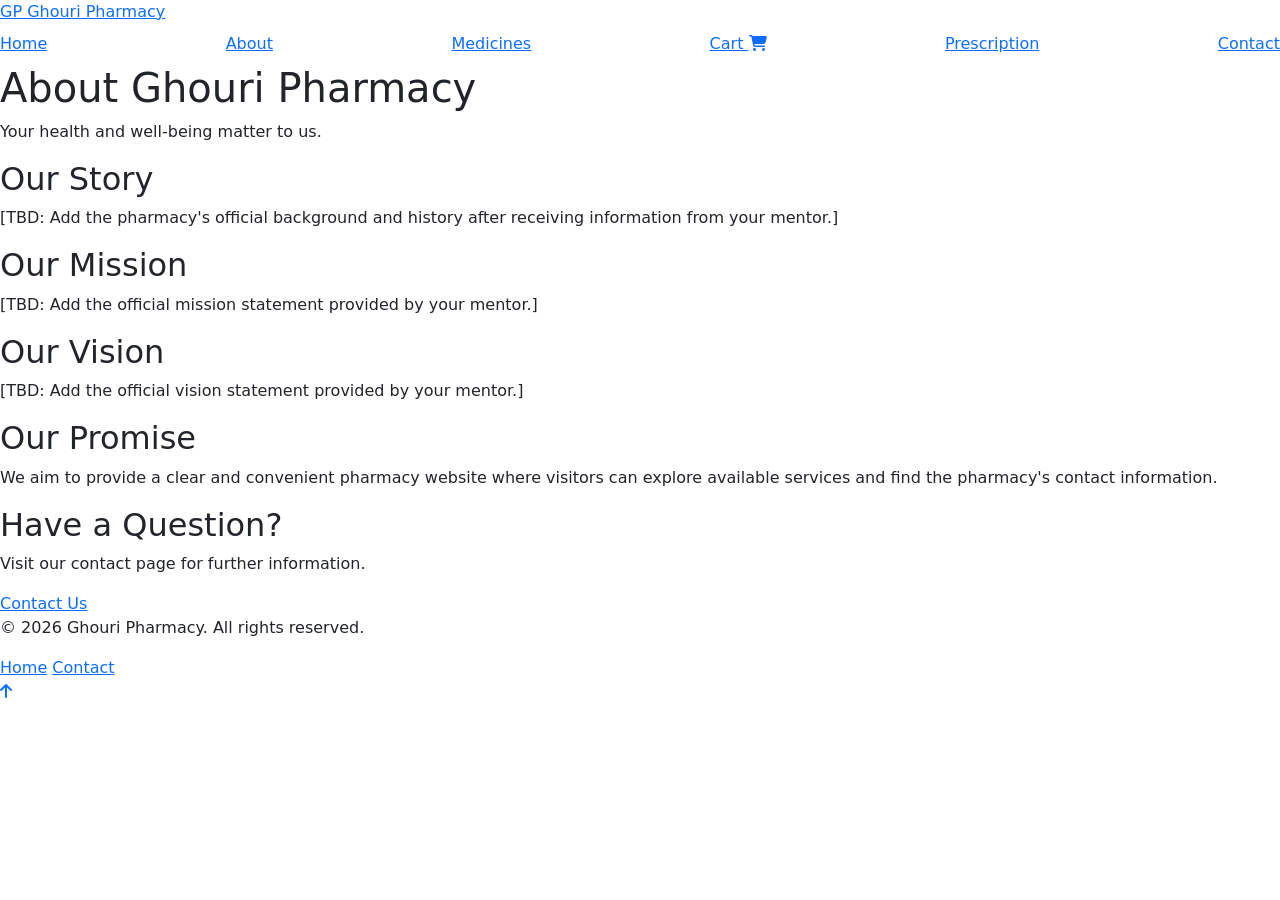
==== about.html @ 5c12a248 "Add files via upload" ====
<!DOCTYPE html>
<html lang="en">
<head>
    <meta charset="UTF-8">
    <meta name="viewport" content="width=device-width, initial-scale=1.0">
    <title>About Us | Ghouri Pharmacy</title>

    <link rel="stylesheet" href="css/style.css">
    <link href="https://cdn.jsdelivr.net/npm/bootstrap@5.3.3/dist/css/bootstrap.min.css" rel="stylesheet">
    <link rel="stylesheet" href="https://cdnjs.cloudflare.com/ajax/libs/font-awesome/6.7.2/css/all.min.css">
    <link href="https://fonts.googleapis.com/css2?family=Poppins:wght@400;500;600;700&display=swap" rel="stylesheet">
    <link href="https://unpkg.com/aos@2.3.1/dist/aos.css" rel="stylesheet">
</head>

<body>

    <header class="main-header">
        <a href="index.html" class="brand">
            <span class="brand-logo">GP</span>
            <span>Ghouri Pharmacy</span>
        </a>

        <nav class="navbar">
            <a href="index.html">Home</a>
            <a href="about.html" class="active">About</a>
            <a href="medicines.html">Medicines</a>
            <a href="cart.html">Cart <i class="fa-solid fa-cart-shopping"></i></a>
            <a href="prescription.html">Prescription</a>
            <a href="contact.html">Contact</a>
        </nav>
    </header>

    <main>
        <section class="page-banner" data-aos="fade-up">
            <h1>About Ghouri Pharmacy</h1>
            <p>Your health and well-being matter to us.</p>
        </section>

        <section class="content-section" data-aos="fade-up">
            <h2>Our Story</h2>
            <p>
                [TBD: Add the pharmacy's official background and history
                after receiving information from your mentor.]
            </p>
        </section>

        <section class="content-section" data-aos="fade-up">
            <h2>Our Mission</h2>
            <p>
                [TBD: Add the official mission statement provided by your mentor.]
            </p>
        </section>

        <section class="content-section" data-aos="fade-up">
            <h2>Our Vision</h2>
            <p>
                [TBD: Add the official vision statement provided by your mentor.]
            </p>
        </section>

        <section class="content-section" data-aos="fade-up">
            <h2>Our Promise</h2>
            <p>
                We aim to provide a clear and convenient pharmacy website
                where visitors can explore available services and find
                the pharmacy's contact information.
            </p>
        </section>

        <section class="cta-section">
            <h2>Have a Question?</h2>
            <p>Visit our contact page for further information.</p>
            <a href="contact.html" class="btn-primary">Contact Us</a>
        </section>
    </main>

    <footer class="main-footer">
        <p>&copy; 2026 Ghouri Pharmacy. All rights reserved.</p>
        <a href="index.html">Home</a>
        <a href="contact.html">Contact</a>
    </footer>

    <a href="#" class="back-to-top" id="backToTop" aria-label="Back to top">
        <i class="fa-solid fa-arrow-up"></i>
    </a>

    <script src="https://cdn.jsdelivr.net/npm/bootstrap@5.3.3/dist/js/bootstrap.bundle.min.js"></script>
    <script src="https://unpkg.com/aos@2.3.1/dist/aos.js"></script>
    <script>
        AOS.init();
    </script>
    <script src="js/main.js"></script>
</body>
</html>
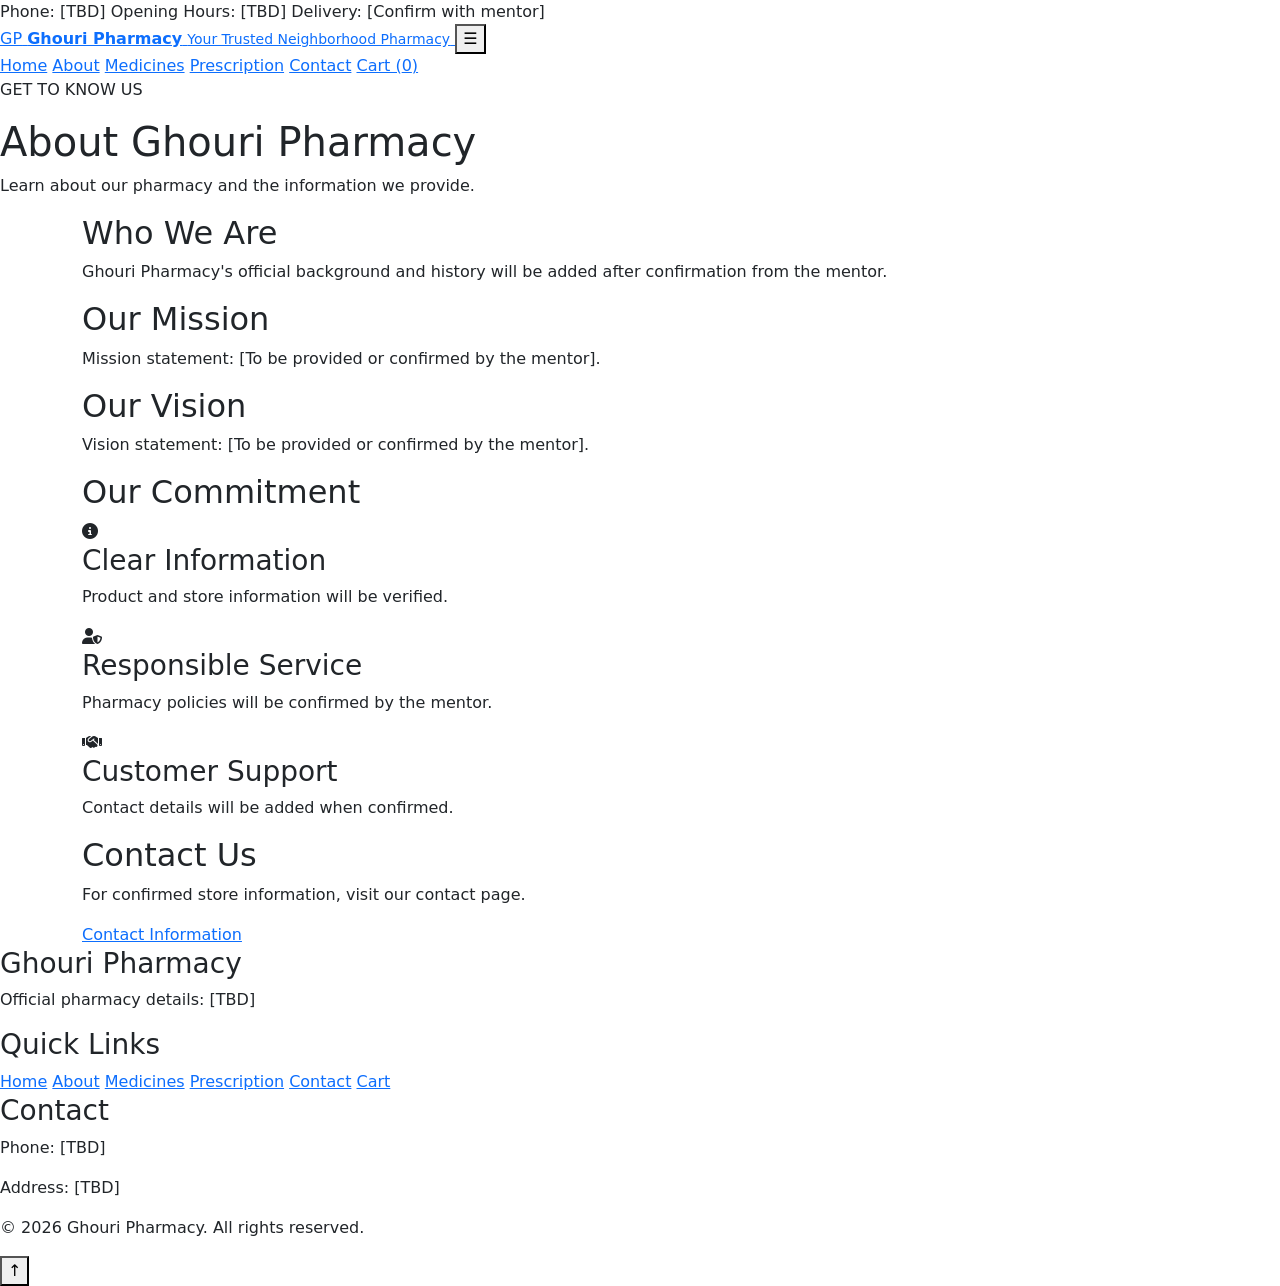
==== commit e7823a59: "Add files via upload" ====
--- a/about.html
+++ b/about.html
@@ -5,91 +5,140 @@
     <meta charset="UTF-8">
     <meta name="viewport" content="width=device-width, initial-scale=1.0">
     <title>About Us | Ghouri Pharmacy</title>
-
     <link rel="stylesheet" href="css/style.css">
+    <link href="https://fonts.googleapis.com/css2?family=Poppins:wght@400;500;600;700&display=swap" rel="stylesheet">
+    <link rel="stylesheet" href="https://cdnjs.cloudflare.com/ajax/libs/font-awesome/6.7.2/css/all.min.css">
     <link href="https://cdn.jsdelivr.net/npm/bootstrap@5.3.3/dist/css/bootstrap.min.css" rel="stylesheet">
-    <link rel="stylesheet" href="https://cdnjs.cloudflare.com/ajax/libs/font-awesome/6.7.2/css/all.min.css">
-    <link href="https://fonts.googleapis.com/css2?family=Poppins:wght@400;500;600;700&display=swap" rel="stylesheet">
-    <link href="https://unpkg.com/aos@2.3.1/dist/aos.css" rel="stylesheet">
 </head>
-
 <body>
 
-    <header class="main-header">
+    <div class="topbar">
+        <span>Phone: [TBD]</span>
+        <span>Opening Hours: [TBD]</span>
+        <span>Delivery: [Confirm with mentor]</span>
+    </div>
+
+    <header class="site-header">
         <a href="index.html" class="brand">
-            <span class="brand-logo">GP</span>
-            <span>Ghouri Pharmacy</span>
+            <span class="brand-mark">GP</span>
+            <span class="brand-text">
+                <strong>Ghouri Pharmacy</strong>
+                <small>Your Trusted Neighborhood Pharmacy</small>
+            </span>
         </a>
 
-        <nav class="navbar">
+        <button class="menu-toggle" type="button" aria-label="Open navigation" aria-expanded="false">☰</button>
+
+        <nav class="main-nav">
             <a href="index.html">Home</a>
             <a href="about.html" class="active">About</a>
             <a href="medicines.html">Medicines</a>
-            <a href="cart.html">Cart <i class="fa-solid fa-cart-shopping"></i></a>
             <a href="prescription.html">Prescription</a>
             <a href="contact.html">Contact</a>
+            <a href="cart.html">Cart (<span id="cart-count">0</span>)</a>
         </nav>
     </header>
 
     <main>
-        <section class="page-banner" data-aos="fade-up">
+        <section class="page-banner">
+            <p class="eyebrow">GET TO KNOW US</p>
             <h1>About Ghouri Pharmacy</h1>
-            <p>Your health and well-being matter to us.</p>
+            <p>Learn about our pharmacy and the information we provide.</p>
         </section>
 
-        <section class="content-section" data-aos="fade-up">
-            <h2>Our Story</h2>
+        <section class="section container">
+            <div class="section-heading">
+                <h2>Who We Are</h2>
+            </div>
             <p>
-                [TBD: Add the pharmacy's official background and history
-                after receiving information from your mentor.]
+                Ghouri Pharmacy's official background and history will be added
+                after confirmation from the mentor.
             </p>
         </section>
 
-        <section class="content-section" data-aos="fade-up">
-            <h2>Our Mission</h2>
+        <section class="section soft-bg">
+            <div class="container">
+                <div class="section-heading">
+                    <h2>Our Mission</h2>
+                </div>
+                <p>
+                    Mission statement: [To be provided or confirmed by the mentor].
+                </p>
+            </div>
+        </section>
+
+        <section class="section container">
+            <div class="section-heading">
+                <h2>Our Vision</h2>
+            </div>
             <p>
-                [TBD: Add the official mission statement provided by your mentor.]
+                Vision statement: [To be provided or confirmed by the mentor].
             </p>
         </section>
 
-        <section class="content-section" data-aos="fade-up">
-            <h2>Our Vision</h2>
-            <p>
-                [TBD: Add the official vision statement provided by your mentor.]
-            </p>
+        <section class="section soft-bg">
+            <div class="container">
+                <div class="section-heading">
+                    <h2>Our Commitment</h2>
+                </div>
+
+                <div class="steps-grid">
+                    <article class="info-card">
+                        <i class="fa-solid fa-circle-info"></i>
+                        <h3>Clear Information</h3>
+                        <p>Product and store information will be verified.</p>
+                    </article>
+
+                    <article class="info-card">
+                        <i class="fa-solid fa-user-shield"></i>
+                        <h3>Responsible Service</h3>
+                        <p>Pharmacy policies will be confirmed by the mentor.</p>
+                    </article>
+
+                    <article class="info-card">
+                        <i class="fa-solid fa-handshake"></i>
+                        <h3>Customer Support</h3>
+                        <p>Contact details will be added when confirmed.</p>
+                    </article>
+                </div>
+            </div>
         </section>
 
-        <section class="content-section" data-aos="fade-up">
-            <h2>Our Promise</h2>
-            <p>
-                We aim to provide a clear and convenient pharmacy website
-                where visitors can explore available services and find
-                the pharmacy's contact information.
-            </p>
-        </section>
-
-        <section class="cta-section">
-            <h2>Have a Question?</h2>
-            <p>Visit our contact page for further information.</p>
-            <a href="contact.html" class="btn-primary">Contact Us</a>
+        <section class="section container section-heading">
+            <h2>Contact Us</h2>
+            <p>For confirmed store information, visit our contact page.</p>
+            <a href="contact.html" class="btn-primary">Contact Information</a>
         </section>
     </main>
 
-    <footer class="main-footer">
-        <p>&copy; 2026 Ghouri Pharmacy. All rights reserved.</p>
-        <a href="index.html">Home</a>
-        <a href="contact.html">Contact</a>
+    <footer class="site-footer">
+        <div class="footer-grid">
+            <div>
+                <h3>Ghouri Pharmacy</h3>
+                <p>Official pharmacy details: [TBD]</p>
+            </div>
+            <div>
+                <h3>Quick Links</h3>
+                <a href="index.html">Home</a>
+                <a href="about.html">About</a>
+                <a href="medicines.html">Medicines</a>
+                <a href="prescription.html">Prescription</a>
+                <a href="contact.html">Contact</a>
+                <a href="cart.html">Cart</a>
+            </div>
+            <div>
+                <h3>Contact</h3>
+                <p>Phone: [TBD]</p>
+                <p>Address: [TBD]</p>
+            </div>
+        </div>
+        <p class="copyright">&copy; 2026 Ghouri Pharmacy. All rights reserved.</p>
     </footer>
 
-    <a href="#" class="back-to-top" id="backToTop" aria-label="Back to top">
-        <i class="fa-solid fa-arrow-up"></i>
-    </a>
+    <button class="back-to-top" type="button" aria-label="Back to top">↑</button>
 
     <script src="https://cdn.jsdelivr.net/npm/bootstrap@5.3.3/dist/js/bootstrap.bundle.min.js"></script>
-    <script src="https://unpkg.com/aos@2.3.1/dist/aos.js"></script>
-    <script>
-        AOS.init();
-    </script>
+    <script src="js/products.js"></script>
     <script src="js/main.js"></script>
 </body>
 </html>
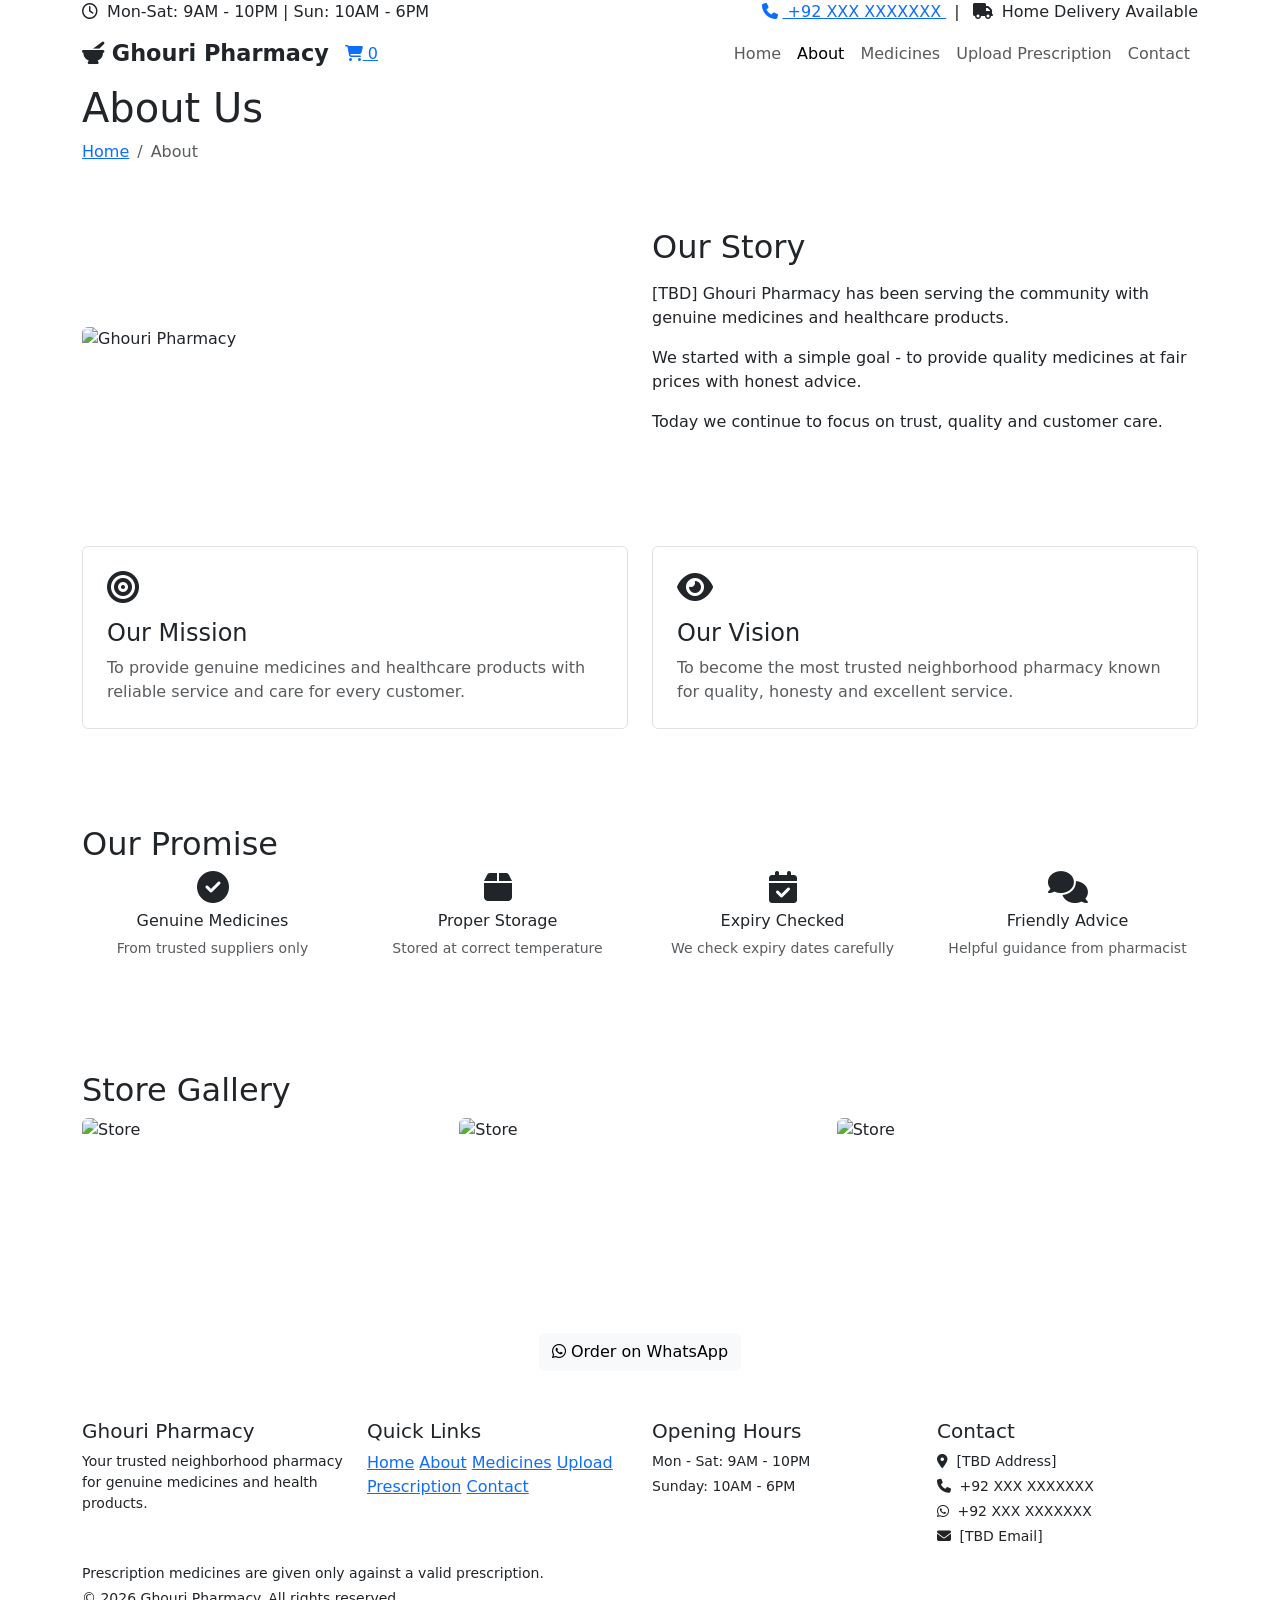
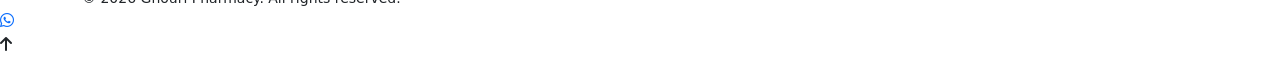
==== commit e5e402a1: "Add files via upload" ====
--- a/about.html
+++ b/about.html
@@ -1,144 +1,246 @@
-
 <!DOCTYPE html>
 <html lang="en">
 <head>
     <meta charset="UTF-8">
     <meta name="viewport" content="width=device-width, initial-scale=1.0">
-    <title>About Us | Ghouri Pharmacy</title>
+    <title>About Us - Ghouri Pharmacy</title>
+
+    <link href="https://cdn.jsdelivr.net/npm/bootstrap@5.3.3/dist/css/bootstrap.min.css" rel="stylesheet">
+    <link href="https://fonts.googleapis.com/css2?family=Inter:wght@400;500;600&family=Poppins:wght@500;600;700&display=swap" rel="stylesheet">
+    <link rel="stylesheet" href="https://cdnjs.cloudflare.com/ajax/libs/font-awesome/6.5.1/css/all.min.css">
+    <link href="https://unpkg.com/aos@2.3.1/dist/aos.css" rel="stylesheet">
     <link rel="stylesheet" href="css/style.css">
-    <link href="https://fonts.googleapis.com/css2?family=Poppins:wght@400;500;600;700&display=swap" rel="stylesheet">
-    <link rel="stylesheet" href="https://cdnjs.cloudflare.com/ajax/libs/font-awesome/6.7.2/css/all.min.css">
-    <link href="https://cdn.jsdelivr.net/npm/bootstrap@5.3.3/dist/css/bootstrap.min.css" rel="stylesheet">
 </head>
 <body>
 
-    <div class="topbar">
-        <span>Phone: [TBD]</span>
-        <span>Opening Hours: [TBD]</span>
-        <span>Delivery: [Confirm with mentor]</span>
+    <!-- Top Bar -->
+    <div class="top-bar">
+        <div class="container">
+            <div class="d-flex justify-content-between align-items-center">
+                <div class="d-none d-md-block">
+                    <i class="fa-regular fa-clock me-1"></i> Mon-Sat: 9AM - 10PM | Sun: 10AM - 6PM
+                </div>
+                <div>
+                    <a href="tel:+92XXXXXXXXXX" class="phone">
+                        <i class="fa-solid fa-phone me-1"></i> +92 XXX XXXXXXX
+                    </a>
+                    <span class="mx-2 d-none d-sm-inline">|</span>
+                    <span class="d-none d-sm-inline">
+                        <i class="fa-solid fa-truck me-1"></i> Home Delivery Available
+                    </span>
+                </div>
+            </div>
+        </div>
     </div>
 
-    <header class="site-header">
-        <a href="index.html" class="brand">
-            <span class="brand-mark">GP</span>
-            <span class="brand-text">
-                <strong>Ghouri Pharmacy</strong>
-                <small>Your Trusted Neighborhood Pharmacy</small>
-            </span>
-        </a>
-
-        <button class="menu-toggle" type="button" aria-label="Open navigation" aria-expanded="false">☰</button>
-
-        <nav class="main-nav">
-            <a href="index.html">Home</a>
-            <a href="about.html" class="active">About</a>
-            <a href="medicines.html">Medicines</a>
-            <a href="prescription.html">Prescription</a>
-            <a href="contact.html">Contact</a>
-            <a href="cart.html">Cart (<span id="cart-count">0</span>)</a>
-        </nav>
-    </header>
-
-    <main>
-        <section class="page-banner">
-            <p class="eyebrow">GET TO KNOW US</p>
-            <h1>About Ghouri Pharmacy</h1>
-            <p>Learn about our pharmacy and the information we provide.</p>
-        </section>
-
-        <section class="section container">
-            <div class="section-heading">
-                <h2>Who We Are</h2>
-            </div>
-            <p>
-                Ghouri Pharmacy's official background and history will be added
-                after confirmation from the mentor.
-            </p>
-        </section>
-
-        <section class="section soft-bg">
-            <div class="container">
-                <div class="section-heading">
-                    <h2>Our Mission</h2>
-                </div>
-                <p>
-                    Mission statement: [To be provided or confirmed by the mentor].
-                </p>
-            </div>
-        </section>
-
-        <section class="section container">
-            <div class="section-heading">
-                <h2>Our Vision</h2>
-            </div>
-            <p>
-                Vision statement: [To be provided or confirmed by the mentor].
-            </p>
-        </section>
-
-        <section class="section soft-bg">
-            <div class="container">
-                <div class="section-heading">
-                    <h2>Our Commitment</h2>
-                </div>
-
-                <div class="steps-grid">
-                    <article class="info-card">
-                        <i class="fa-solid fa-circle-info"></i>
-                        <h3>Clear Information</h3>
-                        <p>Product and store information will be verified.</p>
-                    </article>
-
-                    <article class="info-card">
-                        <i class="fa-solid fa-user-shield"></i>
-                        <h3>Responsible Service</h3>
-                        <p>Pharmacy policies will be confirmed by the mentor.</p>
-                    </article>
-
-                    <article class="info-card">
-                        <i class="fa-solid fa-handshake"></i>
-                        <h3>Customer Support</h3>
-                        <p>Contact details will be added when confirmed.</p>
-                    </article>
-                </div>
-            </div>
-        </section>
-
-        <section class="section container section-heading">
-            <h2>Contact Us</h2>
-            <p>For confirmed store information, visit our contact page.</p>
-            <a href="contact.html" class="btn-primary">Contact Information</a>
-        </section>
-    </main>
-
-    <footer class="site-footer">
-        <div class="footer-grid">
-            <div>
-                <h3>Ghouri Pharmacy</h3>
-                <p>Official pharmacy details: [TBD]</p>
-            </div>
-            <div>
-                <h3>Quick Links</h3>
-                <a href="index.html">Home</a>
-                <a href="about.html">About</a>
-                <a href="medicines.html">Medicines</a>
-                <a href="prescription.html">Prescription</a>
-                <a href="contact.html">Contact</a>
-                <a href="cart.html">Cart</a>
-            </div>
-            <div>
-                <h3>Contact</h3>
-                <p>Phone: [TBD]</p>
-                <p>Address: [TBD]</p>
-            </div>
-        </div>
-        <p class="copyright">&copy; 2026 Ghouri Pharmacy. All rights reserved.</p>
+    <!-- Navbar -->
+    <nav class="navbar navbar-expand-lg sticky-top">
+        <div class="container">
+            <a class="navbar-brand fw-bold" href="index.html" style="color: var(--primary); font-size: 1.4rem;">
+                <i class="fa-solid fa-mortar-pestle"></i> Ghouri Pharmacy
+            </a>
+
+            <div class="d-flex align-items-center">
+                <a href="cart.html" class="cart-icon me-3">
+                    <i class="fa-solid fa-cart-shopping"></i>
+                    <span class="cart-badge">0</span>
+                </a>
+                <button class="navbar-toggler" type="button" data-bs-toggle="collapse" data-bs-target="#navbarNav">
+                    <span class="navbar-toggler-icon"></span>
+                </button>
+            </div>
+
+            <div class="collapse navbar-collapse" id="navbarNav">
+                <ul class="navbar-nav ms-auto">
+                    <li class="nav-item">
+                        <a class="nav-link" href="index.html">Home</a>
+                    </li>
+                    <li class="nav-item">
+                        <a class="nav-link active" href="about.html">About</a>
+                    </li>
+                    <li class="nav-item">
+                        <a class="nav-link" href="medicines.html">Medicines</a>
+                    </li>
+                    <li class="nav-item">
+                        <a class="nav-link" href="prescription.html">Upload Prescription</a>
+                    </li>
+                    <li class="nav-item">
+                        <a class="nav-link" href="contact.html">Contact</a>
+                    </li>
+                </ul>
+            </div>
+        </div>
+    </nav>
+
+    <!-- Page Banner -->
+    <section class="page-banner">
+        <div class="container">
+            <h1>About Us</h1>
+            <nav aria-label="breadcrumb">
+                <ol class="breadcrumb">
+                    <li class="breadcrumb-item"><a href="index.html">Home</a></li>
+                    <li class="breadcrumb-item active">About</li>
+                </ol>
+            </nav>
+        </div>
+    </section>
+
+    <!-- Our Story -->
+    <section class="py-5">
+        <div class="container">
+            <div class="row align-items-center g-4">
+                <div class="col-md-6" data-aos="fade-right">
+                    <img src="https://via.placeholder.com/600x400?text=Store+Photo" alt="Ghouri Pharmacy" class="img-fluid rounded">
+                </div>
+                <div class="col-md-6" data-aos="fade-left">
+                    <h2 class="mb-3">Our Story</h2>
+                    <p>[TBD] Ghouri Pharmacy has been serving the community with genuine medicines and healthcare products.</p>
+                    <p>We started with a simple goal - to provide quality medicines at fair prices with honest advice.</p>
+                    <p>Today we continue to focus on trust, quality and customer care.</p>
+                </div>
+            </div>
+        </div>
+    </section>
+
+    <!-- Mission & Vision -->
+    <section class="py-5 bg-white">
+        <div class="container">
+            <div class="row g-4">
+                <div class="col-md-6" data-aos="fade-up">
+                    <div class="p-4 border rounded h-100">
+                        <i class="fa-solid fa-bullseye fa-2x mb-3" style="color: var(--primary);"></i>
+                        <h4>Our Mission</h4>
+                        <p class="mb-0 text-muted">To provide genuine medicines and healthcare products with reliable service and care for every customer.</p>
+                    </div>
+                </div>
+                <div class="col-md-6" data-aos="fade-up">
+                    <div class="p-4 border rounded h-100">
+                        <i class="fa-solid fa-eye fa-2x mb-3" style="color: var(--primary);"></i>
+                        <h4>Our Vision</h4>
+                        <p class="mb-0 text-muted">To become the most trusted neighborhood pharmacy known for quality, honesty and excellent service.</p>
+                    </div>
+                </div>
+            </div>
+        </div>
+    </section>
+
+    <!-- Our Promise -->
+    <section class="py-5">
+        <div class="container">
+            <div class="section-title" data-aos="fade-up">
+                <h2>Our Promise</h2>
+            </div>
+            <div class="row g-4 text-center">
+                <div class="col-6 col-md-3" data-aos="fade-up">
+                    <i class="fa-solid fa-check-circle fa-2x mb-2" style="color: var(--primary);"></i>
+                    <h6>Genuine Medicines</h6>
+                    <p class="small text-muted">From trusted suppliers only</p>
+                </div>
+                <div class="col-6 col-md-3" data-aos="fade-up">
+                    <i class="fa-solid fa-box fa-2x mb-2" style="color: var(--primary);"></i>
+                    <h6>Proper Storage</h6>
+                    <p class="small text-muted">Stored at correct temperature</p>
+                </div>
+                <div class="col-6 col-md-3" data-aos="fade-up">
+                    <i class="fa-solid fa-calendar-check fa-2x mb-2" style="color: var(--primary);"></i>
+                    <h6>Expiry Checked</h6>
+                    <p class="small text-muted">We check expiry dates carefully</p>
+                </div>
+                <div class="col-6 col-md-3" data-aos="fade-up">
+                    <i class="fa-solid fa-comments fa-2x mb-2" style="color: var(--primary);"></i>
+                    <h6>Friendly Advice</h6>
+                    <p class="small text-muted">Helpful guidance from pharmacist</p>
+                </div>
+            </div>
+        </div>
+    </section>
+
+    <!-- Store Gallery -->
+    <section class="py-5 bg-white">
+        <div class="container">
+            <div class="section-title" data-aos="fade-up">
+                <h2>Store Gallery</h2>
+            </div>
+            <div class="row g-3">
+                <div class="col-6 col-md-4" data-aos="zoom-in">
+                    <img src="https://via.placeholder.com/400x300?text=Store+Photo+1" alt="Store" class="img-fluid rounded">
+                </div>
+                <div class="col-6 col-md-4" data-aos="zoom-in">
+                    <img src="https://via.placeholder.com/400x300?text=Store+Photo+2" alt="Store" class="img-fluid rounded">
+                </div>
+                <div class="col-6 col-md-4" data-aos="zoom-in">
+                    <img src="https://via.placeholder.com/400x300?text=Store+Photo+3" alt="Store" class="img-fluid rounded">
+                </div>
+            </div>
+        </div>
+    </section>
+
+    <!-- CTA Banner -->
+    <section class="py-5" style="background-color: var(--primary);">
+        <div class="container text-center text-white" data-aos="zoom-in">
+            <h2 class="text-white mb-3">Need Medicines?</h2>
+            <p class="mb-3">Order now on WhatsApp for fast service</p>
+            <a href="https://wa.me/92XXXXXXXXXX" class="btn btn-light" target="_blank">
+                <i class="fa-brands fa-whatsapp"></i> Order on WhatsApp
+            </a>
+        </div>
+    </section>
+
+    <!-- Footer -->
+    <footer>
+        <div class="container">
+            <div class="row g-4">
+                <div class="col-md-3">
+                    <h5>Ghouri Pharmacy</h5>
+                    <p class="small">Your trusted neighborhood pharmacy for genuine medicines and health products.</p>
+                </div>
+                <div class="col-md-3">
+                    <h5>Quick Links</h5>
+                    <a href="index.html">Home</a>
+                    <a href="about.html">About</a>
+                    <a href="medicines.html">Medicines</a>
+                    <a href="prescription.html">Upload Prescription</a>
+                    <a href="contact.html">Contact</a>
+                </div>
+                <div class="col-md-3">
+                    <h5>Opening Hours</h5>
+                    <p class="small mb-1">Mon - Sat: 9AM - 10PM</p>
+                    <p class="small">Sunday: 10AM - 6PM</p>
+                </div>
+                <div class="col-md-3">
+                    <h5>Contact</h5>
+                    <p class="small mb-1"><i class="fa-solid fa-location-dot me-1"></i> [TBD Address]</p>
+                    <p class="small mb-1"><i class="fa-solid fa-phone me-1"></i> +92 XXX XXXXXXX</p>
+                    <p class="small mb-1"><i class="fa-brands fa-whatsapp me-1"></i> +92 XXX XXXXXXX</p>
+                    <p class="small"><i class="fa-solid fa-envelope me-1"></i> [TBD Email]</p>
+                </div>
+            </div>
+
+            <div class="footer-bottom">
+                <p class="mb-1 small">Prescription medicines are given only against a valid prescription.</p>
+                <p class="mb-0 small">© 2026 Ghouri Pharmacy. All rights reserved.</p>
+            </div>
+        </div>
     </footer>
 
-    <button class="back-to-top" type="button" aria-label="Back to top">↑</button>
+    <!-- WhatsApp Float -->
+    <a href="https://wa.me/92XXXXXXXXXX" class="whatsapp-float" target="_blank">
+        <i class="fa-brands fa-whatsapp"></i>
+    </a>
+
+    <!-- Back to Top -->
+    <div class="back-to-top" id="backToTop">
+        <i class="fa-solid fa-arrow-up"></i>
+    </div>
 
     <script src="https://cdn.jsdelivr.net/npm/bootstrap@5.3.3/dist/js/bootstrap.bundle.min.js"></script>
-    <script src="js/products.js"></script>
+    <script src="https://unpkg.com/aos@2.3.1/dist/aos.js"></script>
     <script src="js/main.js"></script>
+    <script>
+        AOS.init({
+            duration: 800,
+            once: true
+        });
+    </script>
 </body>
-</html>
+</html>
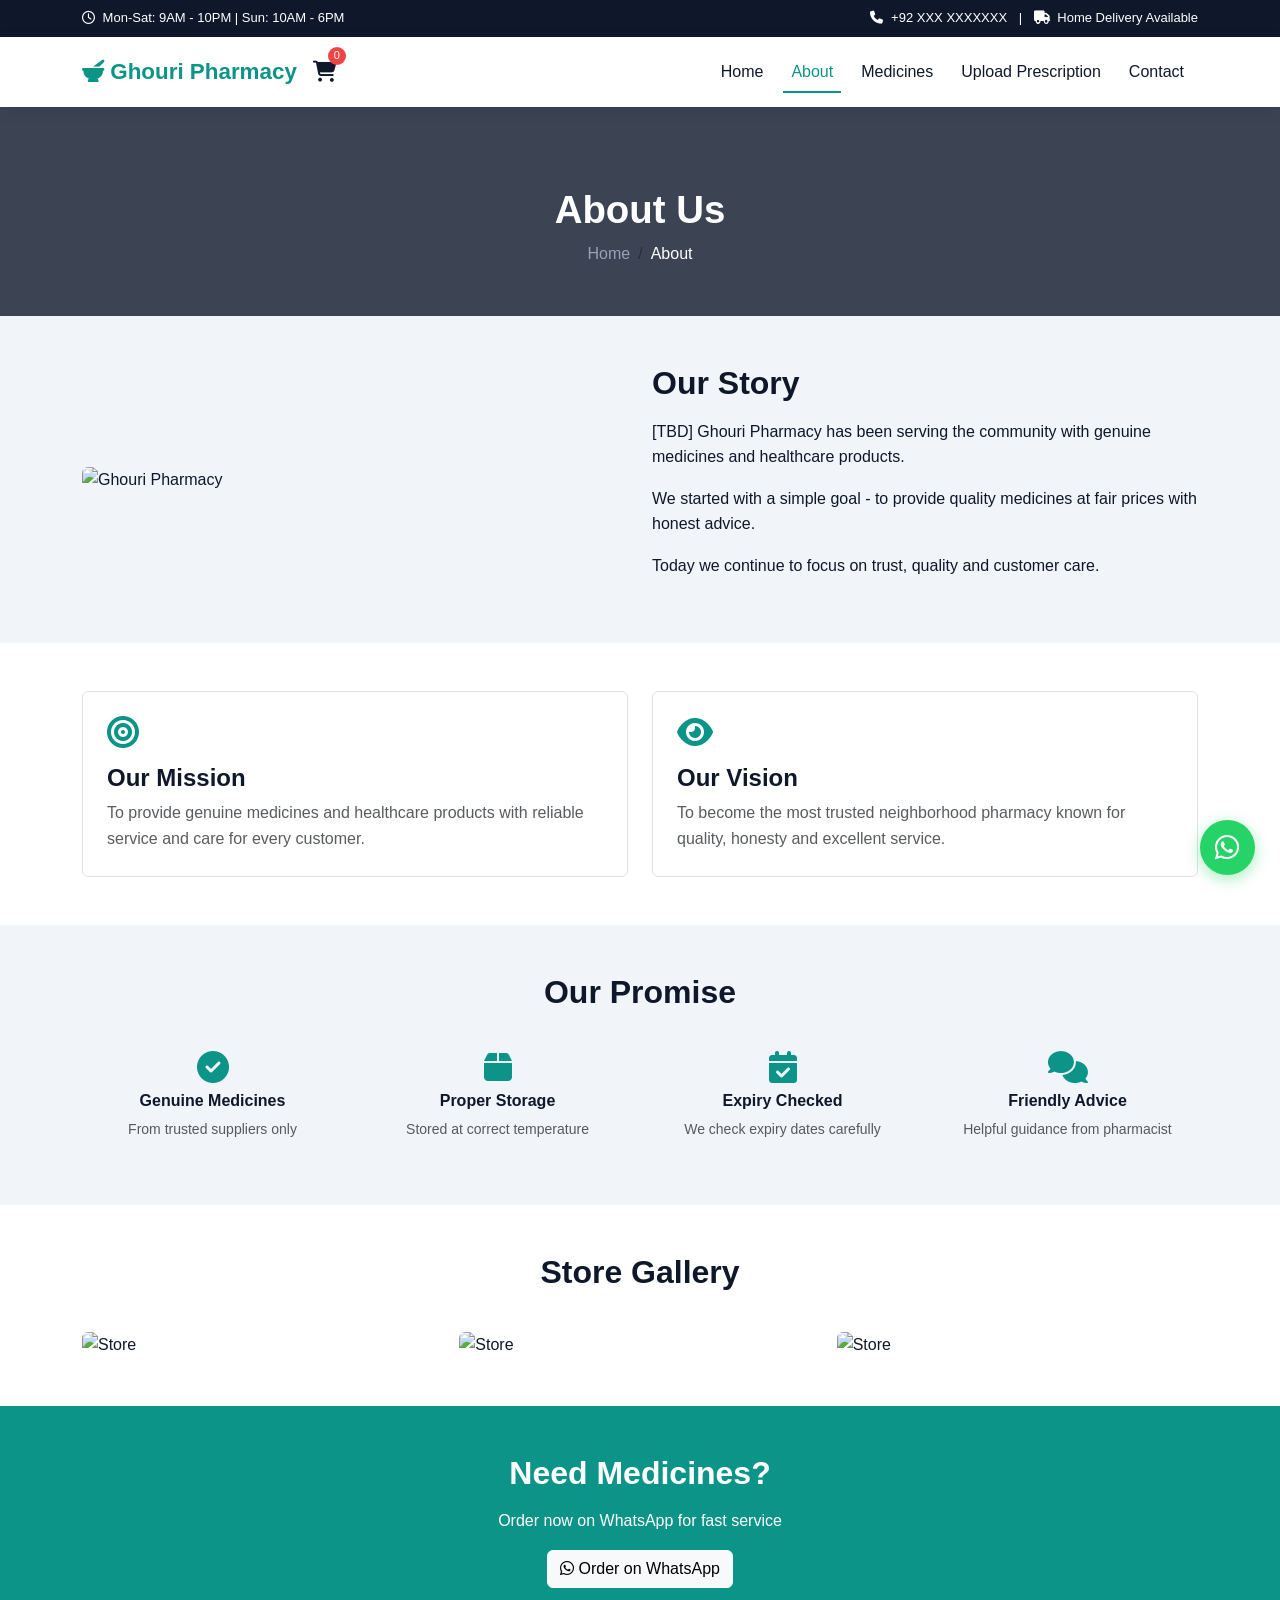
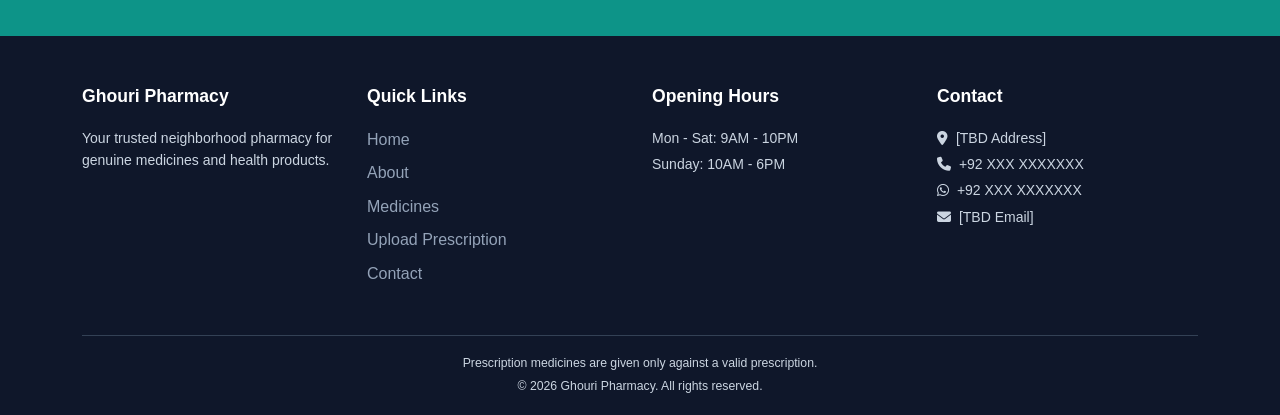
==== commit 867778e6: "Update about.html" ====
--- a/about.html
+++ b/about.html
@@ -9,7 +9,7 @@
     <link href="https://fonts.googleapis.com/css2?family=Inter:wght@400;500;600&family=Poppins:wght@500;600;700&display=swap" rel="stylesheet">
     <link rel="stylesheet" href="https://cdnjs.cloudflare.com/ajax/libs/font-awesome/6.5.1/css/all.min.css">
     <link href="https://unpkg.com/aos@2.3.1/dist/aos.css" rel="stylesheet">
-    <link rel="stylesheet" href="css/style.css">
+    <link rel="stylesheet" href="style.css">
 </head>
 <body>
 
@@ -243,4 +243,4 @@
         });
     </script>
 </body>
-</html>+</html>
--- a/style.css
+++ b/style.css
@@ -0,0 +1,384 @@
+/* ===== CSS Variables ===== */
+:root {
+    --primary: #0d9488;
+    --primary-dark: #0f766e;
+    --primary-light: #ccfbf1;
+    --secondary: #0f172a;
+    --accent: #14b8a6;
+    --light: #f8fafc;
+    --gray: #64748b;
+    --white: #ffffff;
+    --danger: #ef4444;
+    
+    --font-heading: 'Poppins', sans-serif;
+    --font-body: 'Inter', sans-serif;
+    
+    --shadow: 0 4px 15px rgba(0, 0, 0, 0.08);
+    --radius: 12px;
+}
+
+/* ===== Base ===== */
+* {
+    margin: 0;
+    padding: 0;
+    box-sizing: border-box;
+}
+
+body {
+    font-family: var(--font-body);
+    color: var(--secondary);
+    background-color: #f1f5f9;
+    line-height: 1.6;
+    overflow-x: hidden;
+}
+
+h1, h2, h3, h4, h5, h6 {
+    font-family: var(--font-heading);
+    font-weight: 600;
+    color: var(--secondary);
+}
+
+a {
+    text-decoration: none;
+    color: inherit;
+    transition: 0.3s;
+}
+
+img {
+    max-width: 100%;
+    height: auto;
+}
+
+/* ===== Top Bar ===== */
+.top-bar {
+    background: var(--secondary);
+    color: white;
+    font-size: 13px;
+    padding: 8px 0;
+}
+
+.top-bar a {
+    color: white;
+}
+
+.top-bar .phone {
+    font-weight: 500;
+}
+
+/* ===== Navbar ===== */
+.navbar {
+    background: white !important;
+    box-shadow: var(--shadow);
+    padding: 12px 0;
+}
+
+.navbar-brand img {
+    height: 45px;
+}
+
+.nav-link {
+    font-weight: 500;
+    color: var(--secondary) !important;
+    margin: 0 6px;
+    position: relative;
+}
+
+.nav-link:hover,
+.nav-link.active {
+    color: var(--primary) !important;
+}
+
+.nav-link.active::after {
+    content: '';
+    position: absolute;
+    bottom: 0;
+    left: 0;
+    width: 100%;
+    height: 2px;
+    background: var(--primary);
+}
+
+.cart-icon {
+    position: relative;
+    font-size: 1.3rem;
+    color: var(--secondary);
+}
+
+.cart-badge {
+    position: absolute;
+    top: -8px;
+    right: -10px;
+    background: var(--danger);
+    color: white;
+    font-size: 11px;
+    width: 18px;
+    height: 18px;
+    border-radius: 50%;
+    display: flex;
+    align-items: center;
+    justify-content: center;
+}
+
+/* ===== Buttons ===== */
+.btn-primary-custom {
+    background: var(--primary);
+    color: white;
+    border: none;
+    padding: 11px 26px;
+    border-radius: 8px;
+    font-weight: 500;
+    transition: 0.3s;
+}
+
+.btn-primary-custom:hover {
+    background: var(--primary-dark);
+    color: white;
+    transform: translateY(-2px);
+}
+
+.btn-outline-custom {
+    border: 2px solid var(--primary);
+    color: var(--primary);
+    background: transparent;
+    padding: 9px 24px;
+    border-radius: 8px;
+    font-weight: 500;
+}
+
+.btn-outline-custom:hover {
+    background: var(--primary);
+    color: white;
+}
+
+/* ===== Hero Section ===== */
+.hero-section {
+    background: linear-gradient(rgba(15, 23, 42, 0.7), rgba(15, 23, 42, 0.7)), 
+                url('https://images.unsplash.com/photo-1587854692152-cbe660dbde88?w=1600') center/cover no-repeat;
+    color: white;
+    padding: 100px 0 80px;
+    text-align: center;
+}
+
+.hero-section h1 {
+    font-size: 2.8rem;
+    font-weight: 700;
+    color: white;
+    margin-bottom: 15px;
+}
+
+.hero-section p {
+    font-size: 1.15rem;
+    opacity: 0.9;
+    max-width: 600px;
+    margin: 0 auto 30px;
+}
+
+.search-box {
+    max-width: 500px;
+    margin: 0 auto 25px;
+}
+
+.search-box .form-control {
+    border-radius: 50px 0 0 50px;
+    padding: 12px 20px;
+    border: none;
+}
+
+.search-box .btn {
+    border-radius: 0 50px 50px 0;
+    padding: 12px 25px;
+    background: var(--primary);
+    border: none;
+}
+
+/* ===== Section Common ===== */
+.section-title {
+    text-align: center;
+    margin-bottom: 40px;
+}
+
+.section-title h2 {
+    font-size: 2rem;
+    margin-bottom: 10px;
+}
+
+.section-title p {
+    color: var(--gray);
+}
+
+/* ===== Category Cards ===== */
+.category-card {
+    background: white;
+    border-radius: var(--radius);
+    padding: 25px 15px;
+    text-align: center;
+    box-shadow: var(--shadow);
+    transition: 0.3s;
+    height: 100%;
+}
+
+.category-card:hover {
+    transform: translateY(-8px);
+    box-shadow: 0 10px 25px rgba(0,0,0,0.12);
+}
+
+.category-card i {
+    font-size: 2.2rem;
+    color: var(--primary);
+    margin-bottom: 12px;
+}
+
+.category-card h5 {
+    font-size: 1rem;
+    margin: 0;
+}
+
+/* ===== Product Card ===== */
+.product-card {
+    background: white;
+    border-radius: var(--radius);
+    overflow: hidden;
+    box-shadow: var(--shadow);
+    transition: 0.3s;
+    height: 100%;
+}
+
+.product-card:hover {
+    transform: translateY(-5px);
+}
+
+.product-card img {
+    height: 180px;
+    object-fit: cover;
+    width: 100%;
+}
+
+.product-card .card-body {
+    padding: 18px;
+}
+
+.product-card .price {
+    color: var(--primary);
+    font-weight: 700;
+    font-size: 1.1rem;
+}
+
+/* ===== Footer ===== */
+footer {
+    background: var(--secondary);
+    color: #cbd5e1;
+    padding-top: 50px;
+}
+
+footer h5 {
+    color: white;
+    margin-bottom: 20px;
+    font-size: 1.1rem;
+}
+
+footer a {
+    color: #94a3b8;
+    display: block;
+    margin-bottom: 8px;
+}
+
+footer a:hover {
+    color: var(--primary);
+}
+
+.footer-bottom {
+    border-top: 1px solid #334155;
+    margin-top: 40px;
+    padding: 18px 0;
+    text-align: center;
+    font-size: 14px;
+}
+
+/* ===== Floating Buttons ===== */
+.whatsapp-float {
+    position: fixed;
+    bottom: 25px;
+    right: 25px;
+    background: #25d366;
+    color: white;
+    width: 55px;
+    height: 55px;
+    border-radius: 50%;
+    display: flex;
+    align-items: center;
+    justify-content: center;
+    font-size: 28px;
+    box-shadow: 0 4px 15px rgba(37, 211, 102, 0.4);
+    z-index: 999;
+    transition: 0.3s;
+}
+
+.whatsapp-float:hover {
+    transform: scale(1.1);
+    color: white;
+}
+
+.back-to-top {
+    position: fixed;
+    bottom: 90px;
+    right: 30px;
+    background: var(--primary);
+    color: white;
+    width: 42px;
+    height: 42px;
+    border-radius: 50%;
+    display: none;
+    align-items: center;
+    justify-content: center;
+    z-index: 999;
+    cursor: pointer;
+}
+
+/* ===== Page Banner ===== */
+.page-banner {
+    background: linear-gradient(rgba(15, 23, 42, 0.8), rgba(15, 23, 42, 0.8)), 
+                url('https://images.unsplash.com/photo-1576091160399-112ba8d25d1d?w=1600') center/cover;
+    color: white;
+    padding: 80px 0 50px;
+    text-align: center;
+}
+
+.page-banner h1 {
+    color: white;
+    font-size: 2.4rem;
+}
+
+.breadcrumb {
+    justify-content: center;
+    background: transparent;
+    margin-bottom: 0;
+}
+
+.breadcrumb-item a {
+    color: #94a3b8;
+}
+
+.breadcrumb-item.active {
+    color: white;
+}
+
+/* ===== Responsive ===== */
+@media (max-width: 991px) {
+    .hero-section h1 {
+        font-size: 2rem;
+    }
+    
+    .nav-link.active::after {
+        display: none;
+    }
+}
+
+@media (max-width: 575px) {
+    .hero-section {
+        padding: 70px 0 50px;
+    }
+    
+    .hero-section h1 {
+        font-size: 1.7rem;
+    }
+}
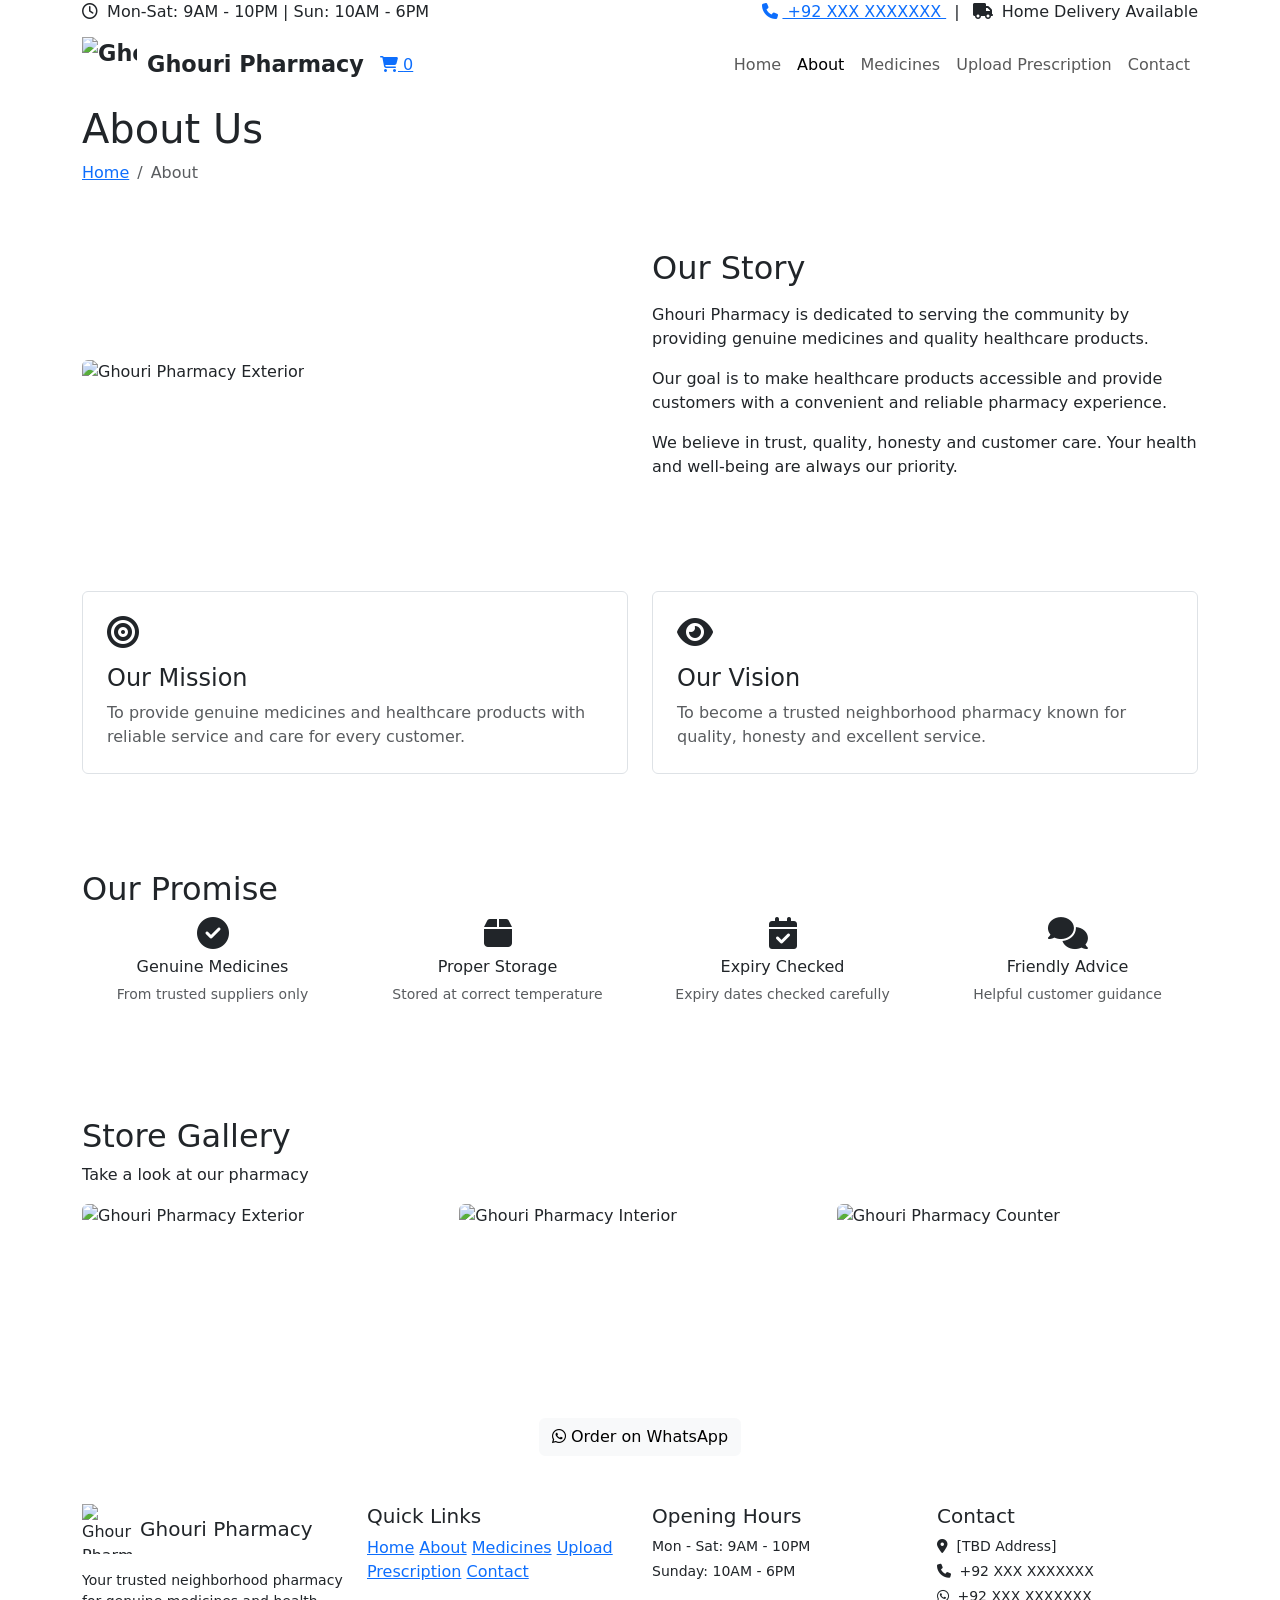
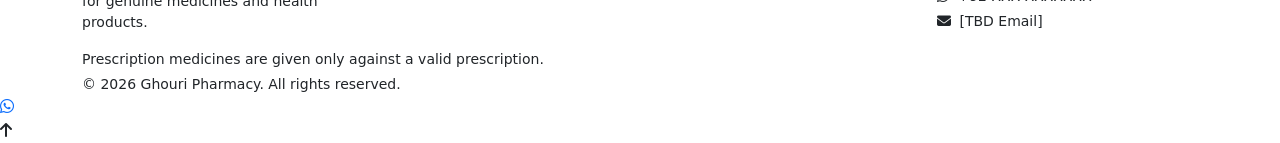
==== commit 70dec553: "Add files via upload" ====
--- a/about.html
+++ b/about.html
@@ -9,7 +9,7 @@
     <link href="https://fonts.googleapis.com/css2?family=Inter:wght@400;500;600&family=Poppins:wght@500;600;700&display=swap" rel="stylesheet">
     <link rel="stylesheet" href="https://cdnjs.cloudflare.com/ajax/libs/font-awesome/6.5.1/css/all.min.css">
     <link href="https://unpkg.com/aos@2.3.1/dist/aos.css" rel="stylesheet">
-    <link rel="stylesheet" href="style.css">
+    <link rel="stylesheet" href="css/style.css">
 </head>
 <body>
 
@@ -36,8 +36,16 @@
     <!-- Navbar -->
     <nav class="navbar navbar-expand-lg sticky-top">
         <div class="container">
-            <a class="navbar-brand fw-bold" href="index.html" style="color: var(--primary); font-size: 1.4rem;">
-                <i class="fa-solid fa-mortar-pestle"></i> Ghouri Pharmacy
+
+            <a class="navbar-brand fw-bold d-flex align-items-center"
+               href="index.html"
+               style="color: var(--primary); font-size: 1.4rem; gap: 10px;">
+
+                <img src="images/ghouri-logo.jpeg"
+                     alt="Ghouri Pharmacy Logo"
+                     style="width: 55px; height: 55px; object-fit: contain;">
+
+                <span>Ghouri Pharmacy</span>
             </a>
 
             <div class="d-flex align-items-center">
@@ -45,6 +53,7 @@
                     <i class="fa-solid fa-cart-shopping"></i>
                     <span class="cart-badge">0</span>
                 </a>
+
                 <button class="navbar-toggler" type="button" data-bs-toggle="collapse" data-bs-target="#navbarNav">
                     <span class="navbar-toggler-icon"></span>
                 </button>
@@ -89,15 +98,32 @@
     <section class="py-5">
         <div class="container">
             <div class="row align-items-center g-4">
+
                 <div class="col-md-6" data-aos="fade-right">
-                    <img src="https://via.placeholder.com/600x400?text=Store+Photo" alt="Ghouri Pharmacy" class="img-fluid rounded">
-                </div>
+                    <img src="images/ghouri-exterior.png"
+                         alt="Ghouri Pharmacy Exterior"
+                         class="img-fluid rounded">
+                </div>
+
                 <div class="col-md-6" data-aos="fade-left">
                     <h2 class="mb-3">Our Story</h2>
-                    <p>[TBD] Ghouri Pharmacy has been serving the community with genuine medicines and healthcare products.</p>
-                    <p>We started with a simple goal - to provide quality medicines at fair prices with honest advice.</p>
-                    <p>Today we continue to focus on trust, quality and customer care.</p>
-                </div>
+
+                    <p>
+                        Ghouri Pharmacy is dedicated to serving the community
+                        by providing genuine medicines and quality healthcare products.
+                    </p>
+
+                    <p>
+                        Our goal is to make healthcare products accessible
+                        and provide customers with a convenient and reliable pharmacy experience.
+                    </p>
+
+                    <p>
+                        We believe in trust, quality, honesty and customer care.
+                        Your health and well-being are always our priority.
+                    </p>
+                </div>
+
             </div>
         </div>
     </section>
@@ -106,20 +132,33 @@
     <section class="py-5 bg-white">
         <div class="container">
             <div class="row g-4">
+
                 <div class="col-md-6" data-aos="fade-up">
                     <div class="p-4 border rounded h-100">
                         <i class="fa-solid fa-bullseye fa-2x mb-3" style="color: var(--primary);"></i>
+
                         <h4>Our Mission</h4>
-                        <p class="mb-0 text-muted">To provide genuine medicines and healthcare products with reliable service and care for every customer.</p>
+
+                        <p class="mb-0 text-muted">
+                            To provide genuine medicines and healthcare products
+                            with reliable service and care for every customer.
+                        </p>
                     </div>
                 </div>
+
                 <div class="col-md-6" data-aos="fade-up">
                     <div class="p-4 border rounded h-100">
                         <i class="fa-solid fa-eye fa-2x mb-3" style="color: var(--primary);"></i>
+
                         <h4>Our Vision</h4>
-                        <p class="mb-0 text-muted">To become the most trusted neighborhood pharmacy known for quality, honesty and excellent service.</p>
+
+                        <p class="mb-0 text-muted">
+                            To become a trusted neighborhood pharmacy known
+                            for quality, honesty and excellent service.
+                        </p>
                     </div>
                 </div>
+
             </div>
         </div>
     </section>
@@ -127,30 +166,37 @@
     <!-- Our Promise -->
     <section class="py-5">
         <div class="container">
+
             <div class="section-title" data-aos="fade-up">
                 <h2>Our Promise</h2>
             </div>
+
             <div class="row g-4 text-center">
+
                 <div class="col-6 col-md-3" data-aos="fade-up">
                     <i class="fa-solid fa-check-circle fa-2x mb-2" style="color: var(--primary);"></i>
                     <h6>Genuine Medicines</h6>
                     <p class="small text-muted">From trusted suppliers only</p>
                 </div>
+
                 <div class="col-6 col-md-3" data-aos="fade-up">
                     <i class="fa-solid fa-box fa-2x mb-2" style="color: var(--primary);"></i>
                     <h6>Proper Storage</h6>
                     <p class="small text-muted">Stored at correct temperature</p>
                 </div>
+
                 <div class="col-6 col-md-3" data-aos="fade-up">
                     <i class="fa-solid fa-calendar-check fa-2x mb-2" style="color: var(--primary);"></i>
                     <h6>Expiry Checked</h6>
-                    <p class="small text-muted">We check expiry dates carefully</p>
-                </div>
+                    <p class="small text-muted">Expiry dates checked carefully</p>
+                </div>
+
                 <div class="col-6 col-md-3" data-aos="fade-up">
                     <i class="fa-solid fa-comments fa-2x mb-2" style="color: var(--primary);"></i>
                     <h6>Friendly Advice</h6>
-                    <p class="small text-muted">Helpful guidance from pharmacist</p>
-                </div>
+                    <p class="small text-muted">Helpful customer guidance</p>
+                </div>
+
             </div>
         </div>
     </section>
@@ -158,19 +204,32 @@
     <!-- Store Gallery -->
     <section class="py-5 bg-white">
         <div class="container">
+
             <div class="section-title" data-aos="fade-up">
                 <h2>Store Gallery</h2>
-            </div>
+                <p>Take a look at our pharmacy</p>
+            </div>
+
             <div class="row g-3">
-                <div class="col-6 col-md-4" data-aos="zoom-in">
-                    <img src="https://via.placeholder.com/400x300?text=Store+Photo+1" alt="Store" class="img-fluid rounded">
-                </div>
-                <div class="col-6 col-md-4" data-aos="zoom-in">
-                    <img src="https://via.placeholder.com/400x300?text=Store+Photo+2" alt="Store" class="img-fluid rounded">
-                </div>
-                <div class="col-6 col-md-4" data-aos="zoom-in">
-                    <img src="https://via.placeholder.com/400x300?text=Store+Photo+3" alt="Store" class="img-fluid rounded">
-                </div>
+
+                <div class="col-12 col-md-4" data-aos="zoom-in">
+                    <img src="images/ghouri-exterior.png"
+                         alt="Ghouri Pharmacy Exterior"
+                         class="img-fluid rounded w-100">
+                </div>
+
+                <div class="col-12 col-md-4" data-aos="zoom-in">
+                    <img src="images/ghouri-interior.png"
+                         alt="Ghouri Pharmacy Interior"
+                         class="img-fluid rounded w-100">
+                </div>
+
+                <div class="col-12 col-md-4" data-aos="zoom-in">
+                    <img src="images/ghouri-counter.png"
+                         alt="Ghouri Pharmacy Counter"
+                         class="img-fluid rounded w-100">
+                </div>
+
             </div>
         </div>
     </section>
@@ -178,22 +237,49 @@
     <!-- CTA Banner -->
     <section class="py-5" style="background-color: var(--primary);">
         <div class="container text-center text-white" data-aos="zoom-in">
+
             <h2 class="text-white mb-3">Need Medicines?</h2>
-            <p class="mb-3">Order now on WhatsApp for fast service</p>
-            <a href="https://wa.me/92XXXXXXXXXX" class="btn btn-light" target="_blank">
-                <i class="fa-brands fa-whatsapp"></i> Order on WhatsApp
+
+            <p class="mb-3">
+                Order now on WhatsApp for fast service
+            </p>
+
+            <a href="https://wa.me/92XXXXXXXXXX"
+               class="btn btn-light"
+               target="_blank"
+               rel="noopener">
+
+                <i class="fa-brands fa-whatsapp"></i>
+                Order on WhatsApp
             </a>
+
         </div>
     </section>
 
     <!-- Footer -->
     <footer>
         <div class="container">
+
             <div class="row g-4">
+
                 <div class="col-md-3">
-                    <h5>Ghouri Pharmacy</h5>
-                    <p class="small">Your trusted neighborhood pharmacy for genuine medicines and health products.</p>
-                </div>
+
+                    <div class="d-flex align-items-center gap-2 mb-3">
+
+                        <img src="images/ghouri-logo.jpeg"
+                             alt="Ghouri Pharmacy Logo"
+                             style="width: 50px; height: 50px; object-fit: contain;">
+
+                        <h5 class="mb-0">Ghouri Pharmacy</h5>
+
+                    </div>
+
+                    <p class="small">
+                        Your trusted neighborhood pharmacy for genuine
+                        medicines and health products.
+                    </p>
+                </div>
+
                 <div class="col-md-3">
                     <h5>Quick Links</h5>
                     <a href="index.html">Home</a>
@@ -202,29 +288,49 @@
                     <a href="prescription.html">Upload Prescription</a>
                     <a href="contact.html">Contact</a>
                 </div>
+
                 <div class="col-md-3">
                     <h5>Opening Hours</h5>
                     <p class="small mb-1">Mon - Sat: 9AM - 10PM</p>
                     <p class="small">Sunday: 10AM - 6PM</p>
                 </div>
+
                 <div class="col-md-3">
                     <h5>Contact</h5>
-                    <p class="small mb-1"><i class="fa-solid fa-location-dot me-1"></i> [TBD Address]</p>
-                    <p class="small mb-1"><i class="fa-solid fa-phone me-1"></i> +92 XXX XXXXXXX</p>
-                    <p class="small mb-1"><i class="fa-brands fa-whatsapp me-1"></i> +92 XXX XXXXXXX</p>
-                    <p class="small"><i class="fa-solid fa-envelope me-1"></i> [TBD Email]</p>
-                </div>
+                    <p class="small mb-1">
+                        <i class="fa-solid fa-location-dot me-1"></i> [TBD Address]
+                    </p>
+                    <p class="small mb-1">
+                        <i class="fa-solid fa-phone me-1"></i> +92 XXX XXXXXXX
+                    </p>
+                    <p class="small mb-1">
+                        <i class="fa-brands fa-whatsapp me-1"></i> +92 XXX XXXXXXX
+                    </p>
+                    <p class="small">
+                        <i class="fa-solid fa-envelope me-1"></i> [TBD Email]
+                    </p>
+                </div>
+
             </div>
 
             <div class="footer-bottom">
-                <p class="mb-1 small">Prescription medicines are given only against a valid prescription.</p>
-                <p class="mb-0 small">© 2026 Ghouri Pharmacy. All rights reserved.</p>
-            </div>
+                <p class="mb-1 small">
+                    Prescription medicines are given only against a valid prescription.
+                </p>
+                <p class="mb-0 small">
+                    © 2026 Ghouri Pharmacy. All rights reserved.
+                </p>
+            </div>
+
         </div>
     </footer>
 
     <!-- WhatsApp Float -->
-    <a href="https://wa.me/92XXXXXXXXXX" class="whatsapp-float" target="_blank">
+    <a href="https://wa.me/92XXXXXXXXXX"
+       class="whatsapp-float"
+       target="_blank"
+       rel="noopener">
+
         <i class="fa-brands fa-whatsapp"></i>
     </a>
 
@@ -236,11 +342,13 @@
     <script src="https://cdn.jsdelivr.net/npm/bootstrap@5.3.3/dist/js/bootstrap.bundle.min.js"></script>
     <script src="https://unpkg.com/aos@2.3.1/dist/aos.js"></script>
     <script src="js/main.js"></script>
+
     <script>
         AOS.init({
             duration: 800,
             once: true
         });
     </script>
+
 </body>
-</html>
+</html>
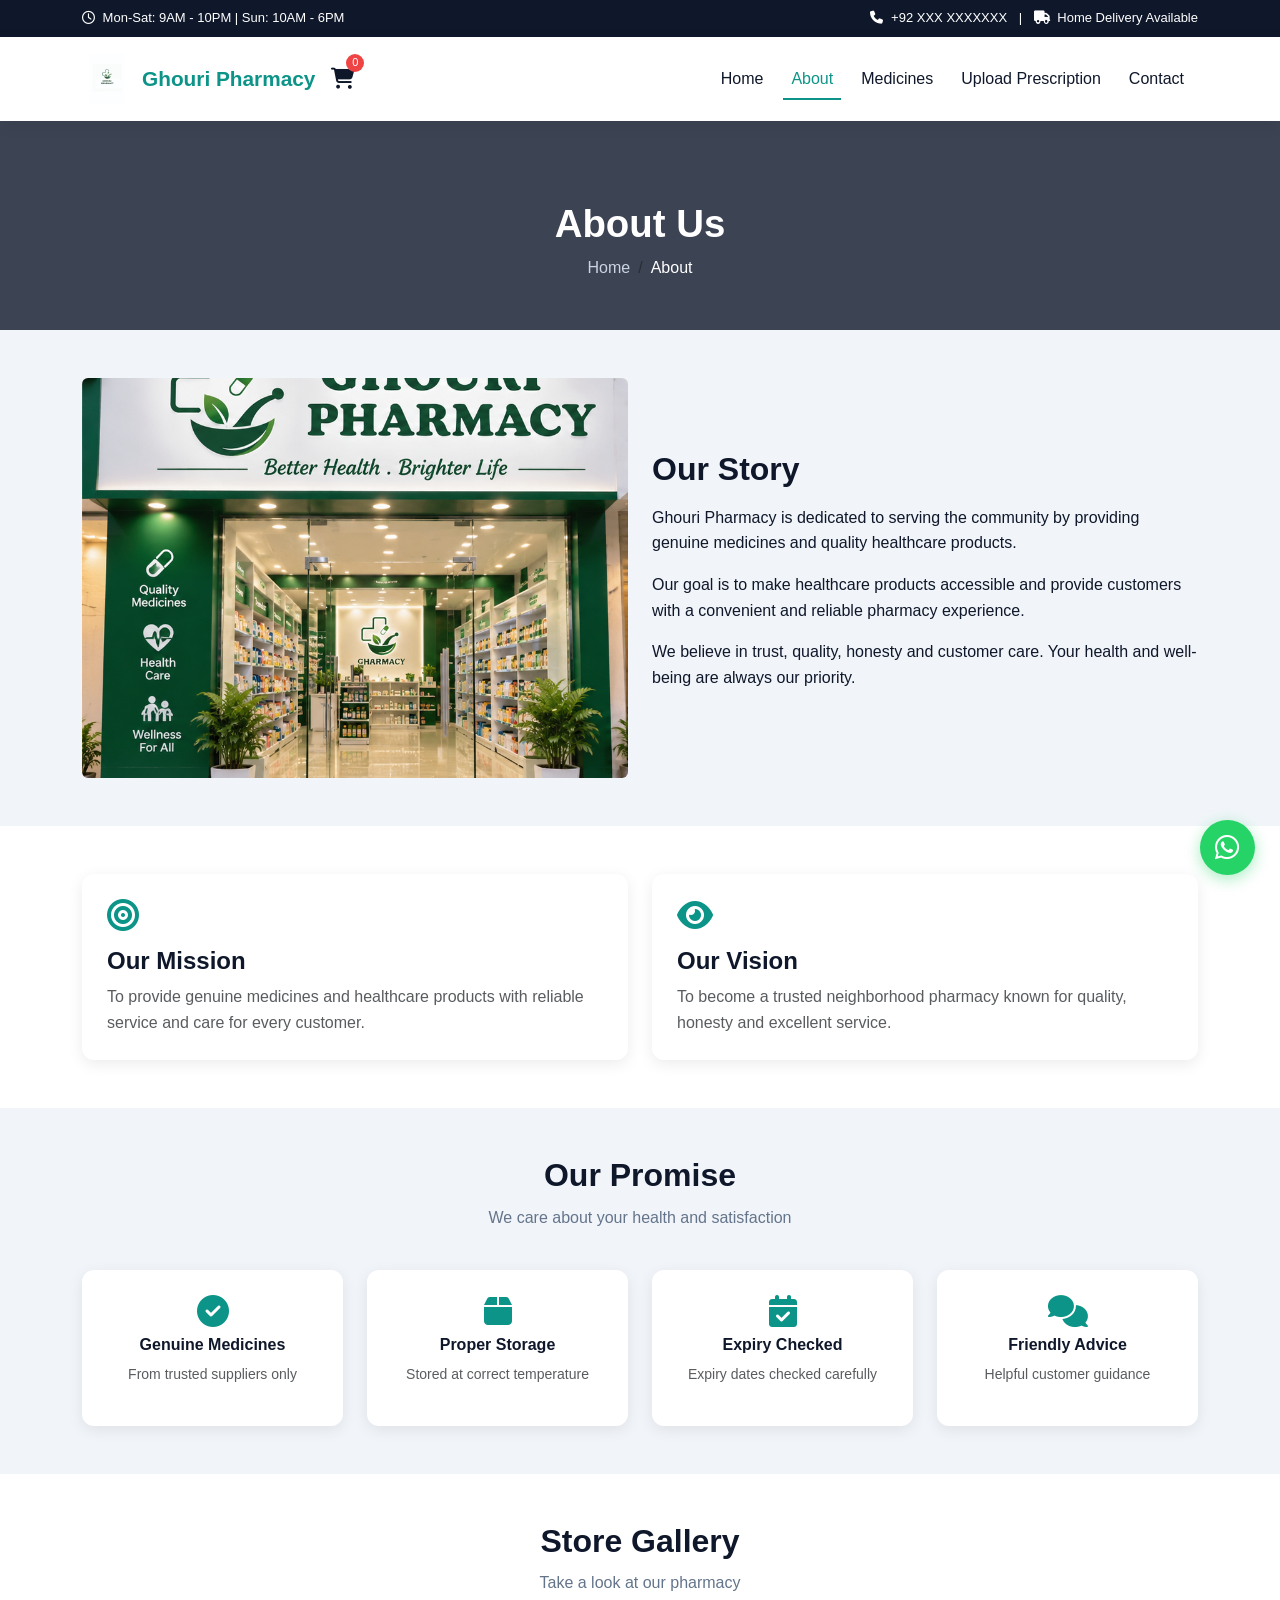
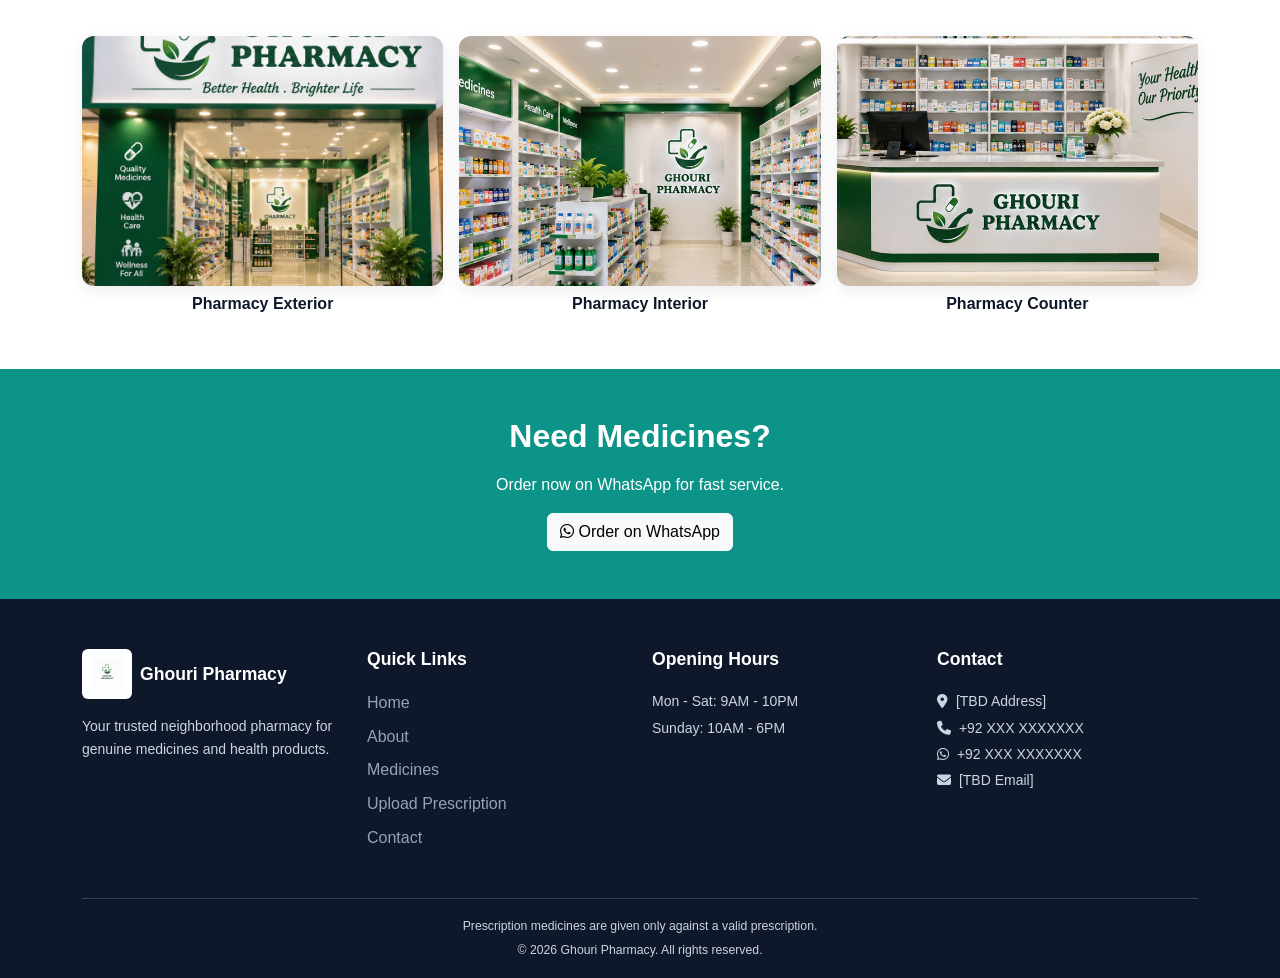
==== commit e4f129f2: "Update about.html" ====
--- a/about.html
+++ b/about.html
@@ -1,3 +1,4 @@
+
 <!DOCTYPE html>
 <html lang="en">
 <head>
@@ -9,346 +10,312 @@
     <link href="https://fonts.googleapis.com/css2?family=Inter:wght@400;500;600&family=Poppins:wght@500;600;700&display=swap" rel="stylesheet">
     <link rel="stylesheet" href="https://cdnjs.cloudflare.com/ajax/libs/font-awesome/6.5.1/css/all.min.css">
     <link href="https://unpkg.com/aos@2.3.1/dist/aos.css" rel="stylesheet">
-    <link rel="stylesheet" href="css/style.css">
+    <link rel="stylesheet" href="style.css">
 </head>
+
 <body>
 
-    <!-- Top Bar -->
-    <div class="top-bar">
-        <div class="container">
-            <div class="d-flex justify-content-between align-items-center">
-                <div class="d-none d-md-block">
-                    <i class="fa-regular fa-clock me-1"></i> Mon-Sat: 9AM - 10PM | Sun: 10AM - 6PM
-                </div>
-                <div>
-                    <a href="tel:+92XXXXXXXXXX" class="phone">
-                        <i class="fa-solid fa-phone me-1"></i> +92 XXX XXXXXXX
-                    </a>
-                    <span class="mx-2 d-none d-sm-inline">|</span>
-                    <span class="d-none d-sm-inline">
-                        <i class="fa-solid fa-truck me-1"></i> Home Delivery Available
-                    </span>
-                </div>
-            </div>
-        </div>
-    </div>
-
-    <!-- Navbar -->
-    <nav class="navbar navbar-expand-lg sticky-top">
-        <div class="container">
-
-            <a class="navbar-brand fw-bold d-flex align-items-center"
-               href="index.html"
-               style="color: var(--primary); font-size: 1.4rem; gap: 10px;">
-
-                <img src="images/ghouri-logo.jpeg"
-                     alt="Ghouri Pharmacy Logo"
-                     style="width: 55px; height: 55px; object-fit: contain;">
-
-                <span>Ghouri Pharmacy</span>
+<!-- Top Bar -->
+<div class="top-bar">
+    <div class="container d-flex justify-content-between align-items-center">
+        <div class="d-none d-md-block">
+            <i class="fa-regular fa-clock me-1"></i>
+            Mon-Sat: 9AM - 10PM | Sun: 10AM - 6PM
+        </div>
+        <div>
+            <a href="tel:+92XXXXXXXXXX" class="phone">
+                <i class="fa-solid fa-phone me-1"></i> +92 XXX XXXXXXX
             </a>
-
-            <div class="d-flex align-items-center">
-                <a href="cart.html" class="cart-icon me-3">
-                    <i class="fa-solid fa-cart-shopping"></i>
-                    <span class="cart-badge">0</span>
-                </a>
-
-                <button class="navbar-toggler" type="button" data-bs-toggle="collapse" data-bs-target="#navbarNav">
-                    <span class="navbar-toggler-icon"></span>
-                </button>
-            </div>
-
-            <div class="collapse navbar-collapse" id="navbarNav">
-                <ul class="navbar-nav ms-auto">
-                    <li class="nav-item">
-                        <a class="nav-link" href="index.html">Home</a>
-                    </li>
-                    <li class="nav-item">
-                        <a class="nav-link active" href="about.html">About</a>
-                    </li>
-                    <li class="nav-item">
-                        <a class="nav-link" href="medicines.html">Medicines</a>
-                    </li>
-                    <li class="nav-item">
-                        <a class="nav-link" href="prescription.html">Upload Prescription</a>
-                    </li>
-                    <li class="nav-item">
-                        <a class="nav-link" href="contact.html">Contact</a>
-                    </li>
-                </ul>
-            </div>
-        </div>
-    </nav>
-
-    <!-- Page Banner -->
-    <section class="page-banner">
-        <div class="container">
-            <h1>About Us</h1>
-            <nav aria-label="breadcrumb">
-                <ol class="breadcrumb">
-                    <li class="breadcrumb-item"><a href="index.html">Home</a></li>
-                    <li class="breadcrumb-item active">About</li>
-                </ol>
-            </nav>
-        </div>
-    </section>
-
-    <!-- Our Story -->
-    <section class="py-5">
-        <div class="container">
-            <div class="row align-items-center g-4">
-
-                <div class="col-md-6" data-aos="fade-right">
-                    <img src="images/ghouri-exterior.png"
-                         alt="Ghouri Pharmacy Exterior"
-                         class="img-fluid rounded">
-                </div>
-
-                <div class="col-md-6" data-aos="fade-left">
-                    <h2 class="mb-3">Our Story</h2>
-
-                    <p>
-                        Ghouri Pharmacy is dedicated to serving the community
-                        by providing genuine medicines and quality healthcare products.
+            <span class="mx-2 d-none d-sm-inline">|</span>
+            <span class="d-none d-sm-inline">
+                <i class="fa-solid fa-truck me-1"></i> Home Delivery Available
+            </span>
+        </div>
+    </div>
+</div>
+
+<!-- Navbar -->
+<nav class="navbar navbar-expand-lg sticky-top">
+    <div class="container">
+
+        <a class="navbar-brand" href="index.html">
+            <img src="ghouri-logo.jpeg" alt="Ghouri Pharmacy Logo">
+            <span>Ghouri Pharmacy</span>
+        </a>
+
+        <div class="d-flex align-items-center">
+            <a href="cart.html" class="cart-icon me-3">
+                <i class="fa-solid fa-cart-shopping"></i>
+                <span class="cart-badge">0</span>
+            </a>
+
+            <button class="navbar-toggler" type="button" data-bs-toggle="collapse" data-bs-target="#navbarNav">
+                <span class="navbar-toggler-icon"></span>
+            </button>
+        </div>
+
+        <div class="collapse navbar-collapse" id="navbarNav">
+            <ul class="navbar-nav ms-auto">
+                <li class="nav-item"><a class="nav-link" href="index.html">Home</a></li>
+                <li class="nav-item"><a class="nav-link active" href="about.html">About</a></li>
+                <li class="nav-item"><a class="nav-link" href="medicines.html">Medicines</a></li>
+                <li class="nav-item"><a class="nav-link" href="prescription.html">Upload Prescription</a></li>
+                <li class="nav-item"><a class="nav-link" href="contact.html">Contact</a></li>
+            </ul>
+        </div>
+    </div>
+</nav>
+
+<!-- Page Banner -->
+<section class="page-banner">
+    <div class="container">
+        <h1>About Us</h1>
+        <nav aria-label="breadcrumb">
+            <ol class="breadcrumb">
+                <li class="breadcrumb-item"><a href="index.html">Home</a></li>
+                <li class="breadcrumb-item active">About</li>
+            </ol>
+        </nav>
+    </div>
+</section>
+
+<!-- Our Story -->
+<section class="py-5 about-story">
+    <div class="container">
+        <div class="row align-items-center g-4">
+
+            <div class="col-md-6" data-aos="fade-right">
+                <img src="ghouri-exterior.png"
+                     alt="Ghouri Pharmacy Exterior"
+                     class="img-fluid rounded">
+            </div>
+
+            <div class="col-md-6" data-aos="fade-left">
+                <h2 class="mb-3">Our Story</h2>
+
+                <p>
+                    Ghouri Pharmacy is dedicated to serving the community
+                    by providing genuine medicines and quality healthcare products.
+                </p>
+
+                <p>
+                    Our goal is to make healthcare products accessible
+                    and provide customers with a convenient and reliable pharmacy experience.
+                </p>
+
+                <p>
+                    We believe in trust, quality, honesty and customer care.
+                    Your health and well-being are always our priority.
+                </p>
+            </div>
+
+        </div>
+    </div>
+</section>
+
+<!-- Mission and Vision -->
+<section class="py-5 bg-white">
+    <div class="container">
+        <div class="row g-4">
+
+            <div class="col-md-6" data-aos="fade-up">
+                <div class="about-card">
+                    <i class="fa-solid fa-bullseye fa-2x mb-3" style="color:var(--primary);"></i>
+                    <h4>Our Mission</h4>
+                    <p class="mb-0 text-muted">
+                        To provide genuine medicines and healthcare products
+                        with reliable service and care for every customer.
                     </p>
-
-                    <p>
-                        Our goal is to make healthcare products accessible
-                        and provide customers with a convenient and reliable pharmacy experience.
+                </div>
+            </div>
+
+            <div class="col-md-6" data-aos="fade-up">
+                <div class="about-card">
+                    <i class="fa-solid fa-eye fa-2x mb-3" style="color:var(--primary);"></i>
+                    <h4>Our Vision</h4>
+                    <p class="mb-0 text-muted">
+                        To become a trusted neighborhood pharmacy known
+                        for quality, honesty and excellent service.
                     </p>
-
-                    <p>
-                        We believe in trust, quality, honesty and customer care.
-                        Your health and well-being are always our priority.
-                    </p>
-                </div>
-
-            </div>
-        </div>
-    </section>
-
-    <!-- Mission & Vision -->
-    <section class="py-5 bg-white">
-        <div class="container">
-            <div class="row g-4">
-
-                <div class="col-md-6" data-aos="fade-up">
-                    <div class="p-4 border rounded h-100">
-                        <i class="fa-solid fa-bullseye fa-2x mb-3" style="color: var(--primary);"></i>
-
-                        <h4>Our Mission</h4>
-
-                        <p class="mb-0 text-muted">
-                            To provide genuine medicines and healthcare products
-                            with reliable service and care for every customer.
-                        </p>
-                    </div>
-                </div>
-
-                <div class="col-md-6" data-aos="fade-up">
-                    <div class="p-4 border rounded h-100">
-                        <i class="fa-solid fa-eye fa-2x mb-3" style="color: var(--primary);"></i>
-
-                        <h4>Our Vision</h4>
-
-                        <p class="mb-0 text-muted">
-                            To become a trusted neighborhood pharmacy known
-                            for quality, honesty and excellent service.
-                        </p>
-                    </div>
-                </div>
-
-            </div>
-        </div>
-    </section>
-
-    <!-- Our Promise -->
-    <section class="py-5">
-        <div class="container">
-
-            <div class="section-title" data-aos="fade-up">
-                <h2>Our Promise</h2>
-            </div>
-
-            <div class="row g-4 text-center">
-
-                <div class="col-6 col-md-3" data-aos="fade-up">
-                    <i class="fa-solid fa-check-circle fa-2x mb-2" style="color: var(--primary);"></i>
+                </div>
+            </div>
+
+        </div>
+    </div>
+</section>
+
+<!-- Our Promise -->
+<section class="py-5">
+    <div class="container">
+
+        <div class="section-title">
+            <h2>Our Promise</h2>
+            <p>We care about your health and satisfaction</p>
+        </div>
+
+        <div class="row g-4 text-center">
+
+            <div class="col-6 col-md-3" data-aos="fade-up">
+                <div class="about-card">
+                    <i class="fa-solid fa-check-circle fa-2x mb-2" style="color:var(--primary);"></i>
                     <h6>Genuine Medicines</h6>
                     <p class="small text-muted">From trusted suppliers only</p>
                 </div>
-
-                <div class="col-6 col-md-3" data-aos="fade-up">
-                    <i class="fa-solid fa-box fa-2x mb-2" style="color: var(--primary);"></i>
+            </div>
+
+            <div class="col-6 col-md-3" data-aos="fade-up">
+                <div class="about-card">
+                    <i class="fa-solid fa-box fa-2x mb-2" style="color:var(--primary);"></i>
                     <h6>Proper Storage</h6>
                     <p class="small text-muted">Stored at correct temperature</p>
                 </div>
-
-                <div class="col-6 col-md-3" data-aos="fade-up">
-                    <i class="fa-solid fa-calendar-check fa-2x mb-2" style="color: var(--primary);"></i>
+            </div>
+
+            <div class="col-6 col-md-3" data-aos="fade-up">
+                <div class="about-card">
+                    <i class="fa-solid fa-calendar-check fa-2x mb-2" style="color:var(--primary);"></i>
                     <h6>Expiry Checked</h6>
                     <p class="small text-muted">Expiry dates checked carefully</p>
                 </div>
-
-                <div class="col-6 col-md-3" data-aos="fade-up">
-                    <i class="fa-solid fa-comments fa-2x mb-2" style="color: var(--primary);"></i>
+            </div>
+
+            <div class="col-6 col-md-3" data-aos="fade-up">
+                <div class="about-card">
+                    <i class="fa-solid fa-comments fa-2x mb-2" style="color:var(--primary);"></i>
                     <h6>Friendly Advice</h6>
                     <p class="small text-muted">Helpful customer guidance</p>
                 </div>
-
-            </div>
-        </div>
-    </section>
-
-    <!-- Store Gallery -->
-    <section class="py-5 bg-white">
-        <div class="container">
-
-            <div class="section-title" data-aos="fade-up">
-                <h2>Store Gallery</h2>
-                <p>Take a look at our pharmacy</p>
-            </div>
-
-            <div class="row g-3">
-
-                <div class="col-12 col-md-4" data-aos="zoom-in">
-                    <img src="images/ghouri-exterior.png"
-                         alt="Ghouri Pharmacy Exterior"
-                         class="img-fluid rounded w-100">
-                </div>
-
-                <div class="col-12 col-md-4" data-aos="zoom-in">
-                    <img src="images/ghouri-interior.png"
-                         alt="Ghouri Pharmacy Interior"
-                         class="img-fluid rounded w-100">
-                </div>
-
-                <div class="col-12 col-md-4" data-aos="zoom-in">
-                    <img src="images/ghouri-counter.png"
-                         alt="Ghouri Pharmacy Counter"
-                         class="img-fluid rounded w-100">
-                </div>
-
-            </div>
-        </div>
-    </section>
-
-    <!-- CTA Banner -->
-    <section class="py-5" style="background-color: var(--primary);">
-        <div class="container text-center text-white" data-aos="zoom-in">
-
-            <h2 class="text-white mb-3">Need Medicines?</h2>
-
-            <p class="mb-3">
-                Order now on WhatsApp for fast service
+            </div>
+
+        </div>
+    </div>
+</section>
+
+<!-- Store Gallery -->
+<section class="py-5 gallery-section">
+    <div class="container">
+
+        <div class="section-title">
+            <h2>Store Gallery</h2>
+            <p>Take a look at our pharmacy</p>
+        </div>
+
+        <div class="row g-3 gallery-container">
+
+            <div class="col-12 col-md-4" data-aos="zoom-in">
+                <img src="ghouri-exterior.png"
+                     alt="Ghouri Pharmacy Exterior">
+                <h6 class="mt-2 text-center">Pharmacy Exterior</h6>
+            </div>
+
+            <div class="col-12 col-md-4" data-aos="zoom-in">
+                <img src="ghouri-interior.png"
+                     alt="Ghouri Pharmacy Interior">
+                <h6 class="mt-2 text-center">Pharmacy Interior</h6>
+            </div>
+
+            <div class="col-12 col-md-4" data-aos="zoom-in">
+                <img src="ghouri-counter.png"
+                     alt="Ghouri Pharmacy Counter">
+                <h6 class="mt-2 text-center">Pharmacy Counter</h6>
+            </div>
+
+        </div>
+    </div>
+</section>
+
+<!-- CTA Banner -->
+<section class="py-5" style="background-color:var(--primary);">
+    <div class="container text-center text-white">
+        <h2 class="text-white mb-3">Need Medicines?</h2>
+        <p class="mb-3">Order now on WhatsApp for fast service.</p>
+
+        <a href="https://wa.me/92XXXXXXXXXX"
+           class="btn btn-light"
+           target="_blank"
+           rel="noopener">
+            <i class="fa-brands fa-whatsapp"></i>
+            Order on WhatsApp
+        </a>
+    </div>
+</section>
+
+<!-- Footer -->
+<footer>
+    <div class="container">
+        <div class="row g-4">
+
+            <div class="col-md-3">
+                <div class="d-flex align-items-center gap-2 mb-3">
+                    <img src="ghouri-logo.jpeg"
+                         alt="Ghouri Pharmacy Logo"
+                         class="footer-logo">
+                    <h5 class="mb-0">Ghouri Pharmacy</h5>
+                </div>
+
+                <p class="small">
+                    Your trusted neighborhood pharmacy for genuine
+                    medicines and health products.
+                </p>
+            </div>
+
+            <div class="col-md-3">
+                <h5>Quick Links</h5>
+                <a href="index.html">Home</a>
+                <a href="about.html">About</a>
+                <a href="medicines.html">Medicines</a>
+                <a href="prescription.html">Upload Prescription</a>
+                <a href="contact.html">Contact</a>
+            </div>
+
+            <div class="col-md-3">
+                <h5>Opening Hours</h5>
+                <p class="small mb-1">Mon - Sat: 9AM - 10PM</p>
+                <p class="small">Sunday: 10AM - 6PM</p>
+            </div>
+
+            <div class="col-md-3">
+                <h5>Contact</h5>
+                <p class="small mb-1"><i class="fa-solid fa-location-dot me-1"></i> [TBD Address]</p>
+                <p class="small mb-1"><i class="fa-solid fa-phone me-1"></i> +92 XXX XXXXXXX</p>
+                <p class="small mb-1"><i class="fa-brands fa-whatsapp me-1"></i> +92 XXX XXXXXXX</p>
+                <p class="small"><i class="fa-solid fa-envelope me-1"></i> [TBD Email]</p>
+            </div>
+
+        </div>
+
+        <div class="footer-bottom">
+            <p class="mb-1 small">
+                Prescription medicines are given only against a valid prescription.
             </p>
-
-            <a href="https://wa.me/92XXXXXXXXXX"
-               class="btn btn-light"
-               target="_blank"
-               rel="noopener">
-
-                <i class="fa-brands fa-whatsapp"></i>
-                Order on WhatsApp
-            </a>
-
-        </div>
-    </section>
-
-    <!-- Footer -->
-    <footer>
-        <div class="container">
-
-            <div class="row g-4">
-
-                <div class="col-md-3">
-
-                    <div class="d-flex align-items-center gap-2 mb-3">
-
-                        <img src="images/ghouri-logo.jpeg"
-                             alt="Ghouri Pharmacy Logo"
-                             style="width: 50px; height: 50px; object-fit: contain;">
-
-                        <h5 class="mb-0">Ghouri Pharmacy</h5>
-
-                    </div>
-
-                    <p class="small">
-                        Your trusted neighborhood pharmacy for genuine
-                        medicines and health products.
-                    </p>
-                </div>
-
-                <div class="col-md-3">
-                    <h5>Quick Links</h5>
-                    <a href="index.html">Home</a>
-                    <a href="about.html">About</a>
-                    <a href="medicines.html">Medicines</a>
-                    <a href="prescription.html">Upload Prescription</a>
-                    <a href="contact.html">Contact</a>
-                </div>
-
-                <div class="col-md-3">
-                    <h5>Opening Hours</h5>
-                    <p class="small mb-1">Mon - Sat: 9AM - 10PM</p>
-                    <p class="small">Sunday: 10AM - 6PM</p>
-                </div>
-
-                <div class="col-md-3">
-                    <h5>Contact</h5>
-                    <p class="small mb-1">
-                        <i class="fa-solid fa-location-dot me-1"></i> [TBD Address]
-                    </p>
-                    <p class="small mb-1">
-                        <i class="fa-solid fa-phone me-1"></i> +92 XXX XXXXXXX
-                    </p>
-                    <p class="small mb-1">
-                        <i class="fa-brands fa-whatsapp me-1"></i> +92 XXX XXXXXXX
-                    </p>
-                    <p class="small">
-                        <i class="fa-solid fa-envelope me-1"></i> [TBD Email]
-                    </p>
-                </div>
-
-            </div>
-
-            <div class="footer-bottom">
-                <p class="mb-1 small">
-                    Prescription medicines are given only against a valid prescription.
-                </p>
-                <p class="mb-0 small">
-                    © 2026 Ghouri Pharmacy. All rights reserved.
-                </p>
-            </div>
-
-        </div>
-    </footer>
-
-    <!-- WhatsApp Float -->
-    <a href="https://wa.me/92XXXXXXXXXX"
-       class="whatsapp-float"
-       target="_blank"
-       rel="noopener">
-
-        <i class="fa-brands fa-whatsapp"></i>
-    </a>
-
-    <!-- Back to Top -->
-    <div class="back-to-top" id="backToTop">
-        <i class="fa-solid fa-arrow-up"></i>
-    </div>
-
-    <script src="https://cdn.jsdelivr.net/npm/bootstrap@5.3.3/dist/js/bootstrap.bundle.min.js"></script>
-    <script src="https://unpkg.com/aos@2.3.1/dist/aos.js"></script>
-    <script src="js/main.js"></script>
-
-    <script>
-        AOS.init({
-            duration: 800,
-            once: true
-        });
-    </script>
+            <p class="mb-0 small">© 2026 Ghouri Pharmacy. All rights reserved.</p>
+        </div>
+    </div>
+</footer>
+
+<!-- WhatsApp Button -->
+<a href="https://wa.me/92XXXXXXXXXX"
+   class="whatsapp-float"
+   target="_blank"
+   rel="noopener">
+    <i class="fa-brands fa-whatsapp"></i>
+</a>
+
+<!-- Back to Top -->
+<div class="back-to-top" id="backToTop">
+    <i class="fa-solid fa-arrow-up"></i>
+</div>
+
+<script src="https://cdn.jsdelivr.net/npm/bootstrap@5.3.3/dist/js/bootstrap.bundle.min.js"></script>
+<script src="https://unpkg.com/aos@2.3.1/dist/aos.js"></script>
+<script src="js/main.js"></script>
+
+<script>
+    AOS.init({
+        duration: 800,
+        once: true
+    });
+</script>
 
 </body>
-</html>+</html>
--- a/style.css
+++ b/style.css
@@ -0,0 +1,450 @@
+
+/* ===== CSS Variables ===== */
+:root {
+    --primary: #0d9488;
+    --primary-dark: #0f766e;
+    --primary-light: #ccfbf1;
+    --secondary: #0f172a;
+    --accent: #14b8a6;
+    --light: #f8fafc;
+    --gray: #64748b;
+    --white: #ffffff;
+    --danger: #ef4444;
+    --font-heading: 'Poppins', sans-serif;
+    --font-body: 'Inter', sans-serif;
+    --shadow: 0 4px 15px rgba(0, 0, 0, 0.08);
+    --radius: 12px;
+}
+
+/* ===== Base ===== */
+* {
+    margin: 0;
+    padding: 0;
+    box-sizing: border-box;
+}
+
+body {
+    font-family: var(--font-body);
+    color: var(--secondary);
+    background-color: #f1f5f9;
+    line-height: 1.6;
+    overflow-x: hidden;
+}
+
+h1, h2, h3, h4, h5, h6 {
+    font-family: var(--font-heading);
+    font-weight: 600;
+    color: var(--secondary);
+}
+
+a {
+    text-decoration: none;
+    color: inherit;
+    transition: 0.3s;
+}
+
+img {
+    max-width: 100%;
+    height: auto;
+}
+
+/* ===== Top Bar ===== */
+.top-bar {
+    background: var(--secondary);
+    color: white;
+    font-size: 13px;
+    padding: 8px 0;
+}
+
+.top-bar a {
+    color: white;
+}
+
+.top-bar .phone {
+    font-weight: 500;
+}
+
+/* ===== Navbar ===== */
+.navbar {
+    background: white !important;
+    box-shadow: var(--shadow);
+    padding: 12px 0;
+}
+
+.navbar-brand {
+    display: flex;
+    align-items: center;
+    gap: 10px;
+    color: var(--primary) !important;
+    font-size: 1.3rem;
+    font-weight: 700;
+}
+
+.navbar-brand img {
+    width: 50px;
+    height: 50px;
+    object-fit: contain;
+    border-radius: 8px;
+}
+
+.nav-link {
+    font-weight: 500;
+    color: var(--secondary) !important;
+    margin: 0 6px;
+    position: relative;
+}
+
+.nav-link:hover,
+.nav-link.active {
+    color: var(--primary) !important;
+}
+
+.nav-link.active::after {
+    content: '';
+    position: absolute;
+    bottom: 0;
+    left: 0;
+    width: 100%;
+    height: 2px;
+    background: var(--primary);
+}
+
+.cart-icon {
+    position: relative;
+    font-size: 1.3rem;
+    color: var(--secondary);
+}
+
+.cart-badge {
+    position: absolute;
+    top: -8px;
+    right: -10px;
+    background: var(--danger);
+    color: white;
+    font-size: 11px;
+    width: 18px;
+    height: 18px;
+    border-radius: 50%;
+    display: flex;
+    align-items: center;
+    justify-content: center;
+}
+
+/* ===== Buttons ===== */
+.btn-primary-custom {
+    background: var(--primary);
+    color: white;
+    border: none;
+    padding: 11px 26px;
+    border-radius: 8px;
+    font-weight: 500;
+    transition: 0.3s;
+}
+
+.btn-primary-custom:hover {
+    background: var(--primary-dark);
+    color: white;
+    transform: translateY(-2px);
+}
+
+.btn-outline-custom {
+    border: 2px solid var(--primary);
+    color: var(--primary);
+    background: transparent;
+    padding: 9px 24px;
+    border-radius: 8px;
+    font-weight: 500;
+}
+
+.btn-outline-custom:hover {
+    background: var(--primary);
+    color: white;
+}
+
+/* ===== Home Hero ===== */
+.hero-section {
+    background:
+        linear-gradient(rgba(15, 23, 42, 0.7), rgba(15, 23, 42, 0.7)),
+        url('https://images.unsplash.com/photo-1587854692152-cbe660dbde88?w=1600') center/cover no-repeat;
+    color: white;
+    padding: 100px 0 80px;
+    text-align: center;
+}
+
+.hero-section h1 {
+    font-size: 2.8rem;
+    font-weight: 700;
+    color: white;
+    margin-bottom: 15px;
+}
+
+.hero-section p {
+    font-size: 1.15rem;
+    opacity: 0.9;
+    max-width: 600px;
+    margin: 0 auto 30px;
+}
+
+.search-box {
+    max-width: 500px;
+    margin: 0 auto 25px;
+}
+
+.search-box .form-control {
+    border-radius: 50px 0 0 50px;
+    padding: 12px 20px;
+    border: none;
+}
+
+.search-box .btn {
+    border-radius: 0 50px 50px 0;
+    padding: 12px 25px;
+    background: var(--primary);
+    border: none;
+}
+
+/* ===== Common Sections ===== */
+.section-title {
+    text-align: center;
+    margin-bottom: 40px;
+}
+
+.section-title h2 {
+    font-size: 2rem;
+    margin-bottom: 10px;
+}
+
+.section-title p {
+    color: var(--gray);
+}
+
+/* ===== Category Cards ===== */
+.category-card {
+    background: white;
+    border-radius: var(--radius);
+    padding: 25px 15px;
+    text-align: center;
+    box-shadow: var(--shadow);
+    transition: 0.3s;
+    height: 100%;
+}
+
+.category-card:hover {
+    transform: translateY(-8px);
+    box-shadow: 0 10px 25px rgba(0,0,0,0.12);
+}
+
+.category-card i {
+    font-size: 2.2rem;
+    color: var(--primary);
+    margin-bottom: 12px;
+}
+
+.category-card h5 {
+    font-size: 1rem;
+    margin: 0;
+}
+
+/* ===== Product Cards ===== */
+.product-card {
+    background: white;
+    border-radius: var(--radius);
+    overflow: hidden;
+    box-shadow: var(--shadow);
+    transition: 0.3s;
+    height: 100%;
+}
+
+.product-card:hover {
+    transform: translateY(-5px);
+}
+
+.product-card img {
+    height: 180px;
+    object-fit: cover;
+    width: 100%;
+}
+
+.product-card .card-body {
+    padding: 18px;
+}
+
+.product-card .price {
+    color: var(--primary);
+    font-weight: 700;
+    font-size: 1.1rem;
+}
+
+/* ===== Page Banner ===== */
+.page-banner {
+    background:
+        linear-gradient(rgba(15, 23, 42, 0.8), rgba(15, 23, 42, 0.8)),
+        url('https://images.unsplash.com/photo-1576091160399-112ba8d25d1d?w=1600') center/cover no-repeat;
+    color: white;
+    padding: 80px 0 50px;
+    text-align: center;
+}
+
+.page-banner h1 {
+    color: white;
+    font-size: 2.4rem;
+}
+
+.breadcrumb {
+    justify-content: center;
+    background: transparent;
+    margin-bottom: 0;
+}
+
+.breadcrumb-item a {
+    color: #cbd5e1;
+}
+
+.breadcrumb-item.active {
+    color: white;
+}
+
+/* ===== About Page ===== */
+.about-story img {
+    width: 100%;
+    max-height: 400px;
+    object-fit: cover;
+}
+
+.about-card {
+    background: white;
+    border-radius: var(--radius);
+    padding: 25px;
+    box-shadow: var(--shadow);
+    height: 100%;
+}
+
+.gallery-section {
+    background: white;
+}
+
+.gallery-container img {
+    width: 100%;
+    height: 250px;
+    object-fit: cover;
+    border-radius: var(--radius);
+    box-shadow: var(--shadow);
+    transition: 0.3s;
+}
+
+.gallery-container img:hover {
+    transform: scale(1.02);
+}
+
+/* ===== Footer ===== */
+footer {
+    background: var(--secondary);
+    color: #cbd5e1;
+    padding-top: 50px;
+}
+
+footer h5 {
+    color: white;
+    margin-bottom: 20px;
+    font-size: 1.1rem;
+}
+
+footer a {
+    color: #94a3b8;
+    display: block;
+    margin-bottom: 8px;
+}
+
+footer a:hover {
+    color: var(--primary);
+}
+
+.footer-logo {
+    width: 50px;
+    height: 50px;
+    object-fit: contain;
+    border-radius: 6px;
+    background: white;
+}
+
+.footer-bottom {
+    border-top: 1px solid #334155;
+    margin-top: 40px;
+    padding: 18px 0;
+    text-align: center;
+    font-size: 14px;
+}
+
+/* ===== Floating Buttons ===== */
+.whatsapp-float {
+    position: fixed;
+    bottom: 25px;
+    right: 25px;
+    background: #25d366;
+    color: white;
+    width: 55px;
+    height: 55px;
+    border-radius: 50%;
+    display: flex;
+    align-items: center;
+    justify-content: center;
+    font-size: 28px;
+    box-shadow: 0 4px 15px rgba(37, 211, 102, 0.4);
+    z-index: 999;
+    transition: 0.3s;
+}
+
+.whatsapp-float:hover {
+    transform: scale(1.1);
+    color: white;
+}
+
+.back-to-top {
+    position: fixed;
+    bottom: 90px;
+    right: 30px;
+    background: var(--primary);
+    color: white;
+    width: 42px;
+    height: 42px;
+    border-radius: 50%;
+    display: none;
+    align-items: center;
+    justify-content: center;
+    z-index: 999;
+    cursor: pointer;
+}
+
+/* ===== Responsive ===== */
+@media (max-width: 991px) {
+    .hero-section h1 {
+        font-size: 2rem;
+    }
+
+    .nav-link.active::after {
+        display: none;
+    }
+}
+
+@media (max-width: 575px) {
+    .hero-section {
+        padding: 70px 0 50px;
+    }
+
+    .hero-section h1 {
+        font-size: 1.7rem;
+    }
+
+    .navbar-brand {
+        font-size: 1rem;
+    }
+
+    .navbar-brand img {
+        width: 42px;
+        height: 42px;
+    }
+
+    .gallery-container img {
+        height: 220px;
+    }
+}
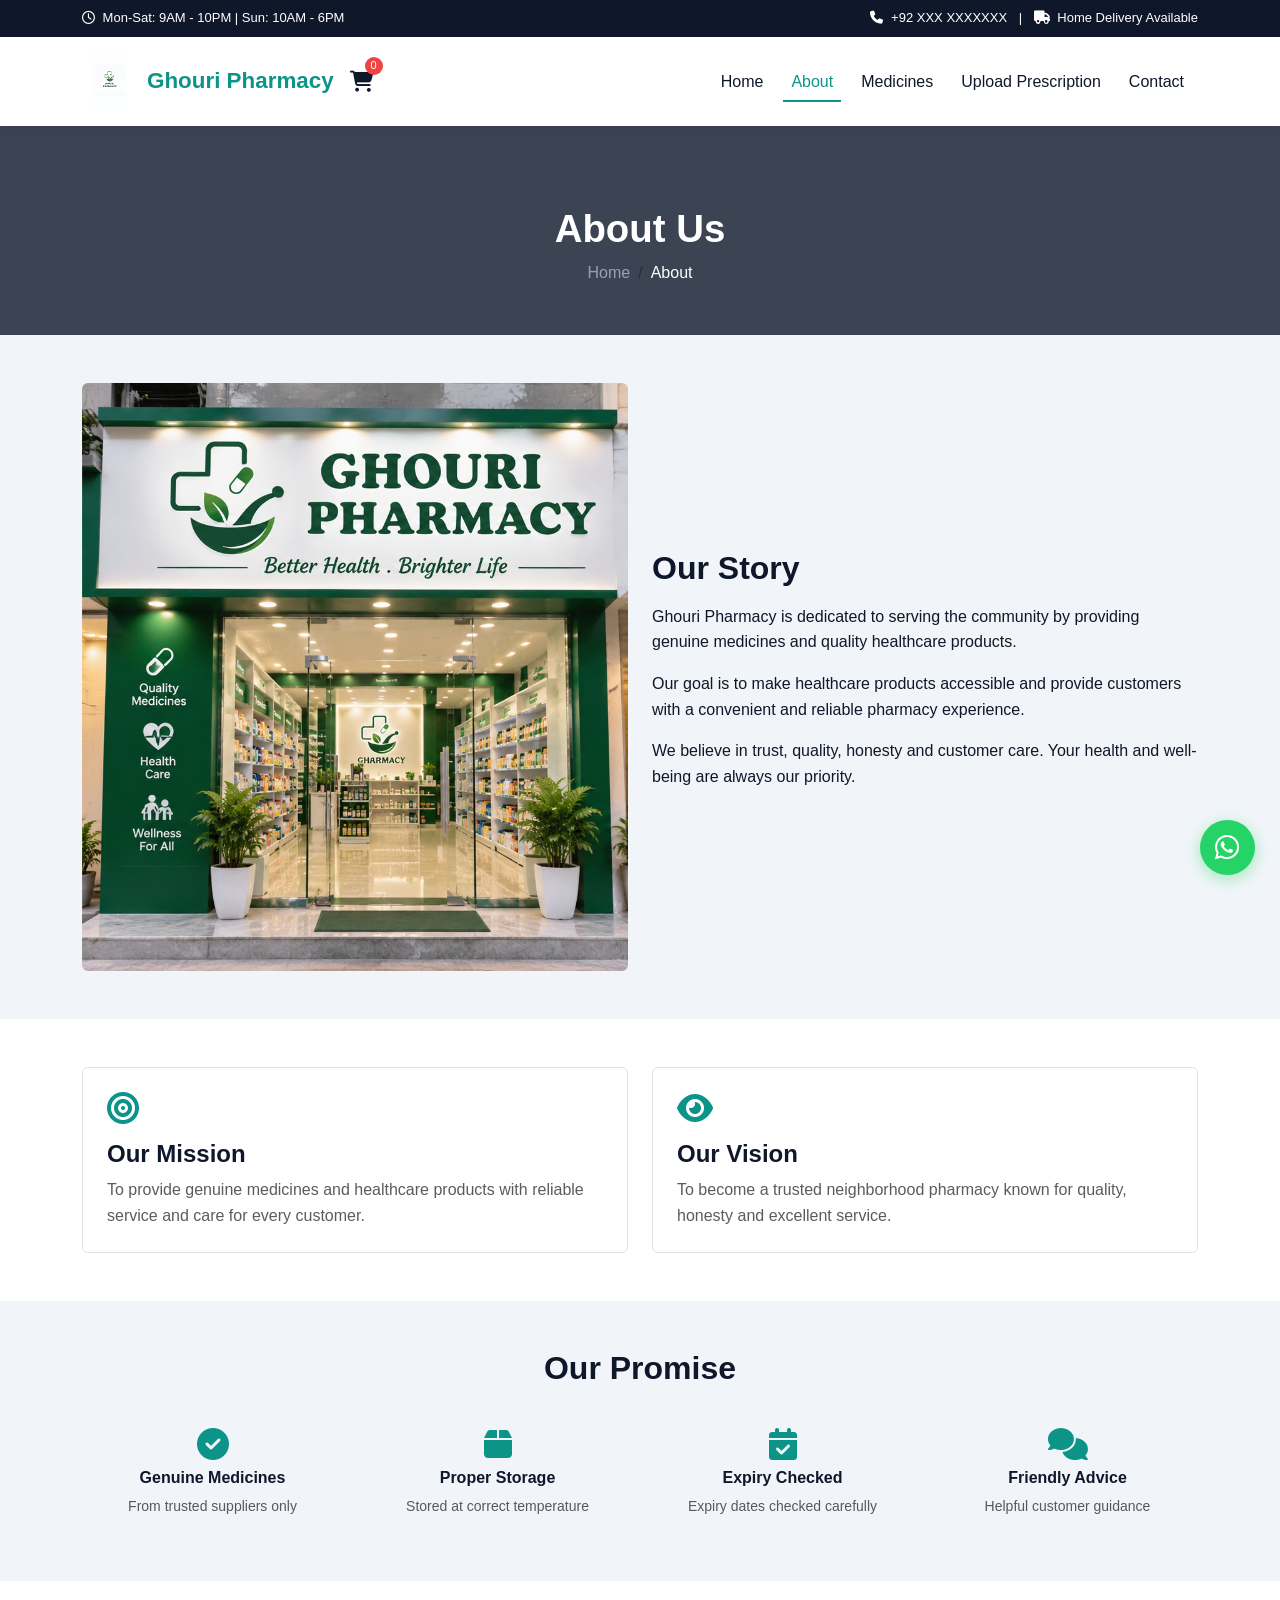
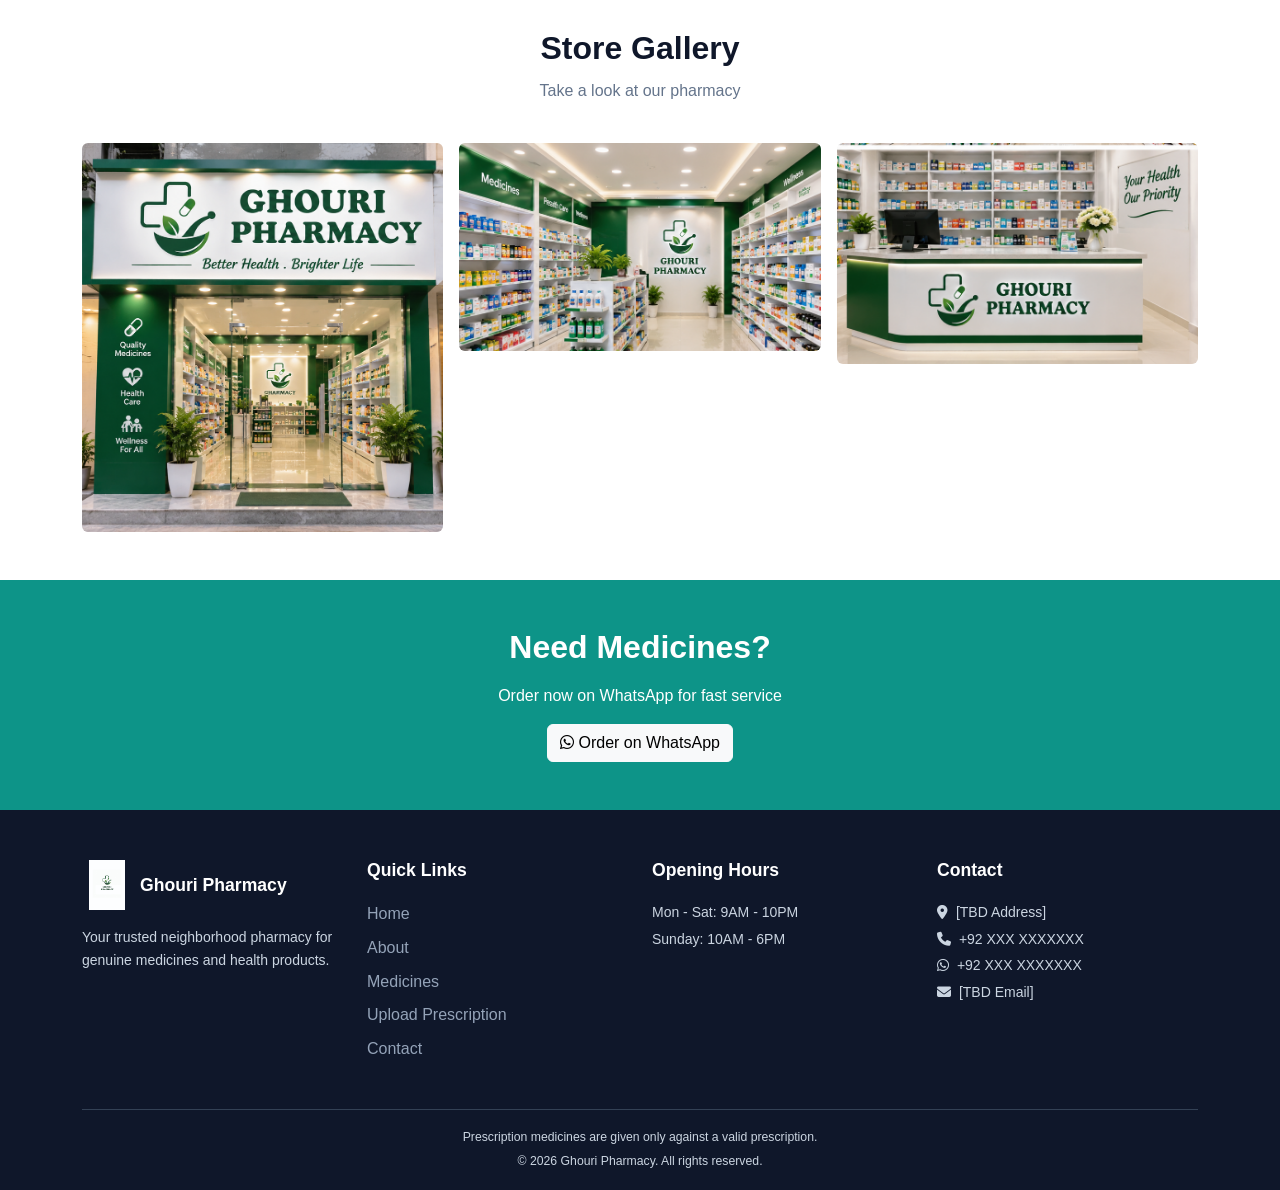
==== commit fee2405d: "Complete Week 4 cart functionality" ====
--- a/about.html
+++ b/about.html
@@ -1,321 +1,354 @@
-
-<!DOCTYPE html>
-<html lang="en">
-<head>
-    <meta charset="UTF-8">
-    <meta name="viewport" content="width=device-width, initial-scale=1.0">
-    <title>About Us - Ghouri Pharmacy</title>
-
-    <link href="https://cdn.jsdelivr.net/npm/bootstrap@5.3.3/dist/css/bootstrap.min.css" rel="stylesheet">
-    <link href="https://fonts.googleapis.com/css2?family=Inter:wght@400;500;600&family=Poppins:wght@500;600;700&display=swap" rel="stylesheet">
-    <link rel="stylesheet" href="https://cdnjs.cloudflare.com/ajax/libs/font-awesome/6.5.1/css/all.min.css">
-    <link href="https://unpkg.com/aos@2.3.1/dist/aos.css" rel="stylesheet">
-    <link rel="stylesheet" href="style.css">
-</head>
-
-<body>
-
-<!-- Top Bar -->
-<div class="top-bar">
-    <div class="container d-flex justify-content-between align-items-center">
-        <div class="d-none d-md-block">
-            <i class="fa-regular fa-clock me-1"></i>
-            Mon-Sat: 9AM - 10PM | Sun: 10AM - 6PM
-        </div>
-        <div>
-            <a href="tel:+92XXXXXXXXXX" class="phone">
-                <i class="fa-solid fa-phone me-1"></i> +92 XXX XXXXXXX
-            </a>
-            <span class="mx-2 d-none d-sm-inline">|</span>
-            <span class="d-none d-sm-inline">
-                <i class="fa-solid fa-truck me-1"></i> Home Delivery Available
-            </span>
-        </div>
-    </div>
-</div>
-
-<!-- Navbar -->
-<nav class="navbar navbar-expand-lg sticky-top">
-    <div class="container">
-
-        <a class="navbar-brand" href="index.html">
-            <img src="ghouri-logo.jpeg" alt="Ghouri Pharmacy Logo">
-            <span>Ghouri Pharmacy</span>
-        </a>
-
-        <div class="d-flex align-items-center">
-            <a href="cart.html" class="cart-icon me-3">
-                <i class="fa-solid fa-cart-shopping"></i>
-                <span class="cart-badge">0</span>
-            </a>
-
-            <button class="navbar-toggler" type="button" data-bs-toggle="collapse" data-bs-target="#navbarNav">
-                <span class="navbar-toggler-icon"></span>
-            </button>
-        </div>
-
-        <div class="collapse navbar-collapse" id="navbarNav">
-            <ul class="navbar-nav ms-auto">
-                <li class="nav-item"><a class="nav-link" href="index.html">Home</a></li>
-                <li class="nav-item"><a class="nav-link active" href="about.html">About</a></li>
-                <li class="nav-item"><a class="nav-link" href="medicines.html">Medicines</a></li>
-                <li class="nav-item"><a class="nav-link" href="prescription.html">Upload Prescription</a></li>
-                <li class="nav-item"><a class="nav-link" href="contact.html">Contact</a></li>
-            </ul>
-        </div>
-    </div>
-</nav>
-
-<!-- Page Banner -->
-<section class="page-banner">
-    <div class="container">
-        <h1>About Us</h1>
-        <nav aria-label="breadcrumb">
-            <ol class="breadcrumb">
-                <li class="breadcrumb-item"><a href="index.html">Home</a></li>
-                <li class="breadcrumb-item active">About</li>
-            </ol>
-        </nav>
-    </div>
-</section>
-
-<!-- Our Story -->
-<section class="py-5 about-story">
-    <div class="container">
-        <div class="row align-items-center g-4">
-
-            <div class="col-md-6" data-aos="fade-right">
-                <img src="ghouri-exterior.png"
-                     alt="Ghouri Pharmacy Exterior"
-                     class="img-fluid rounded">
-            </div>
-
-            <div class="col-md-6" data-aos="fade-left">
-                <h2 class="mb-3">Our Story</h2>
-
-                <p>
-                    Ghouri Pharmacy is dedicated to serving the community
-                    by providing genuine medicines and quality healthcare products.
-                </p>
-
-                <p>
-                    Our goal is to make healthcare products accessible
-                    and provide customers with a convenient and reliable pharmacy experience.
-                </p>
-
-                <p>
-                    We believe in trust, quality, honesty and customer care.
-                    Your health and well-being are always our priority.
-                </p>
-            </div>
-
-        </div>
-    </div>
-</section>
-
-<!-- Mission and Vision -->
-<section class="py-5 bg-white">
-    <div class="container">
-        <div class="row g-4">
-
-            <div class="col-md-6" data-aos="fade-up">
-                <div class="about-card">
-                    <i class="fa-solid fa-bullseye fa-2x mb-3" style="color:var(--primary);"></i>
-                    <h4>Our Mission</h4>
-                    <p class="mb-0 text-muted">
-                        To provide genuine medicines and healthcare products
-                        with reliable service and care for every customer.
-                    </p>
-                </div>
-            </div>
-
-            <div class="col-md-6" data-aos="fade-up">
-                <div class="about-card">
-                    <i class="fa-solid fa-eye fa-2x mb-3" style="color:var(--primary);"></i>
-                    <h4>Our Vision</h4>
-                    <p class="mb-0 text-muted">
-                        To become a trusted neighborhood pharmacy known
-                        for quality, honesty and excellent service.
-                    </p>
-                </div>
-            </div>
-
-        </div>
-    </div>
-</section>
-
-<!-- Our Promise -->
-<section class="py-5">
-    <div class="container">
-
-        <div class="section-title">
-            <h2>Our Promise</h2>
-            <p>We care about your health and satisfaction</p>
-        </div>
-
-        <div class="row g-4 text-center">
-
-            <div class="col-6 col-md-3" data-aos="fade-up">
-                <div class="about-card">
-                    <i class="fa-solid fa-check-circle fa-2x mb-2" style="color:var(--primary);"></i>
-                    <h6>Genuine Medicines</h6>
-                    <p class="small text-muted">From trusted suppliers only</p>
-                </div>
-            </div>
-
-            <div class="col-6 col-md-3" data-aos="fade-up">
-                <div class="about-card">
-                    <i class="fa-solid fa-box fa-2x mb-2" style="color:var(--primary);"></i>
-                    <h6>Proper Storage</h6>
-                    <p class="small text-muted">Stored at correct temperature</p>
-                </div>
-            </div>
-
-            <div class="col-6 col-md-3" data-aos="fade-up">
-                <div class="about-card">
-                    <i class="fa-solid fa-calendar-check fa-2x mb-2" style="color:var(--primary);"></i>
-                    <h6>Expiry Checked</h6>
-                    <p class="small text-muted">Expiry dates checked carefully</p>
-                </div>
-            </div>
-
-            <div class="col-6 col-md-3" data-aos="fade-up">
-                <div class="about-card">
-                    <i class="fa-solid fa-comments fa-2x mb-2" style="color:var(--primary);"></i>
-                    <h6>Friendly Advice</h6>
-                    <p class="small text-muted">Helpful customer guidance</p>
-                </div>
-            </div>
-
-        </div>
-    </div>
-</section>
-
-<!-- Store Gallery -->
-<section class="py-5 gallery-section">
-    <div class="container">
-
-        <div class="section-title">
-            <h2>Store Gallery</h2>
-            <p>Take a look at our pharmacy</p>
-        </div>
-
-        <div class="row g-3 gallery-container">
-
-            <div class="col-12 col-md-4" data-aos="zoom-in">
-                <img src="ghouri-exterior.png"
-                     alt="Ghouri Pharmacy Exterior">
-                <h6 class="mt-2 text-center">Pharmacy Exterior</h6>
-            </div>
-
-            <div class="col-12 col-md-4" data-aos="zoom-in">
-                <img src="ghouri-interior.png"
-                     alt="Ghouri Pharmacy Interior">
-                <h6 class="mt-2 text-center">Pharmacy Interior</h6>
-            </div>
-
-            <div class="col-12 col-md-4" data-aos="zoom-in">
-                <img src="ghouri-counter.png"
-                     alt="Ghouri Pharmacy Counter">
-                <h6 class="mt-2 text-center">Pharmacy Counter</h6>
-            </div>
-
-        </div>
-    </div>
-</section>
-
-<!-- CTA Banner -->
-<section class="py-5" style="background-color:var(--primary);">
-    <div class="container text-center text-white">
-        <h2 class="text-white mb-3">Need Medicines?</h2>
-        <p class="mb-3">Order now on WhatsApp for fast service.</p>
-
-        <a href="https://wa.me/92XXXXXXXXXX"
-           class="btn btn-light"
-           target="_blank"
-           rel="noopener">
-            <i class="fa-brands fa-whatsapp"></i>
-            Order on WhatsApp
-        </a>
-    </div>
-</section>
-
-<!-- Footer -->
-<footer>
-    <div class="container">
-        <div class="row g-4">
-
-            <div class="col-md-3">
-                <div class="d-flex align-items-center gap-2 mb-3">
-                    <img src="ghouri-logo.jpeg"
-                         alt="Ghouri Pharmacy Logo"
-                         class="footer-logo">
-                    <h5 class="mb-0">Ghouri Pharmacy</h5>
-                </div>
-
-                <p class="small">
-                    Your trusted neighborhood pharmacy for genuine
-                    medicines and health products.
-                </p>
-            </div>
-
-            <div class="col-md-3">
-                <h5>Quick Links</h5>
-                <a href="index.html">Home</a>
-                <a href="about.html">About</a>
-                <a href="medicines.html">Medicines</a>
-                <a href="prescription.html">Upload Prescription</a>
-                <a href="contact.html">Contact</a>
-            </div>
-
-            <div class="col-md-3">
-                <h5>Opening Hours</h5>
-                <p class="small mb-1">Mon - Sat: 9AM - 10PM</p>
-                <p class="small">Sunday: 10AM - 6PM</p>
-            </div>
-
-            <div class="col-md-3">
-                <h5>Contact</h5>
-                <p class="small mb-1"><i class="fa-solid fa-location-dot me-1"></i> [TBD Address]</p>
-                <p class="small mb-1"><i class="fa-solid fa-phone me-1"></i> +92 XXX XXXXXXX</p>
-                <p class="small mb-1"><i class="fa-brands fa-whatsapp me-1"></i> +92 XXX XXXXXXX</p>
-                <p class="small"><i class="fa-solid fa-envelope me-1"></i> [TBD Email]</p>
-            </div>
-
-        </div>
-
-        <div class="footer-bottom">
-            <p class="mb-1 small">
-                Prescription medicines are given only against a valid prescription.
-            </p>
-            <p class="mb-0 small">© 2026 Ghouri Pharmacy. All rights reserved.</p>
-        </div>
-    </div>
-</footer>
-
-<!-- WhatsApp Button -->
-<a href="https://wa.me/92XXXXXXXXXX"
-   class="whatsapp-float"
-   target="_blank"
-   rel="noopener">
-    <i class="fa-brands fa-whatsapp"></i>
-</a>
-
-<!-- Back to Top -->
-<div class="back-to-top" id="backToTop">
-    <i class="fa-solid fa-arrow-up"></i>
-</div>
-
-<script src="https://cdn.jsdelivr.net/npm/bootstrap@5.3.3/dist/js/bootstrap.bundle.min.js"></script>
-<script src="https://unpkg.com/aos@2.3.1/dist/aos.js"></script>
-<script src="js/main.js"></script>
-
-<script>
-    AOS.init({
-        duration: 800,
-        once: true
-    });
-</script>
-
-</body>
-</html>
+<!DOCTYPE html>
+<html lang="en">
+<head>
+    <meta charset="UTF-8">
+    <meta name="viewport" content="width=device-width, initial-scale=1.0">
+    <title>About Us - Ghouri Pharmacy</title>
+
+    <link href="https://cdn.jsdelivr.net/npm/bootstrap@5.3.3/dist/css/bootstrap.min.css" rel="stylesheet">
+    <link href="https://fonts.googleapis.com/css2?family=Inter:wght@400;500;600&family=Poppins:wght@500;600;700&display=swap" rel="stylesheet">
+    <link rel="stylesheet" href="https://cdnjs.cloudflare.com/ajax/libs/font-awesome/6.5.1/css/all.min.css">
+    <link href="https://unpkg.com/aos@2.3.1/dist/aos.css" rel="stylesheet">
+    <link rel="stylesheet" href="css/style.css">
+</head>
+<body>
+
+    <!-- Top Bar -->
+    <div class="top-bar">
+        <div class="container">
+            <div class="d-flex justify-content-between align-items-center">
+                <div class="d-none d-md-block">
+                    <i class="fa-regular fa-clock me-1"></i> Mon-Sat: 9AM - 10PM | Sun: 10AM - 6PM
+                </div>
+                <div>
+                    <a href="tel:+92XXXXXXXXXX" class="phone">
+                        <i class="fa-solid fa-phone me-1"></i> +92 XXX XXXXXXX
+                    </a>
+                    <span class="mx-2 d-none d-sm-inline">|</span>
+                    <span class="d-none d-sm-inline">
+                        <i class="fa-solid fa-truck me-1"></i> Home Delivery Available
+                    </span>
+                </div>
+            </div>
+        </div>
+    </div>
+
+    <!-- Navbar -->
+    <nav class="navbar navbar-expand-lg sticky-top">
+        <div class="container">
+
+            <a class="navbar-brand fw-bold d-flex align-items-center"
+               href="index.html"
+               style="color: var(--primary); font-size: 1.4rem; gap: 10px;">
+
+                <img src="images/ghouri-logo.jpeg"
+                     alt="Ghouri Pharmacy Logo"
+                     style="width: 55px; height: 55px; object-fit: contain;">
+
+                <span>Ghouri Pharmacy</span>
+            </a>
+
+            <div class="d-flex align-items-center">
+                <a href="cart.html" class="cart-icon me-3">
+                    <i class="fa-solid fa-cart-shopping"></i>
+                    <span class="cart-badge">0</span>
+                </a>
+
+                <button class="navbar-toggler" type="button" data-bs-toggle="collapse" data-bs-target="#navbarNav">
+                    <span class="navbar-toggler-icon"></span>
+                </button>
+            </div>
+
+            <div class="collapse navbar-collapse" id="navbarNav">
+                <ul class="navbar-nav ms-auto">
+                    <li class="nav-item">
+                        <a class="nav-link" href="index.html">Home</a>
+                    </li>
+                    <li class="nav-item">
+                        <a class="nav-link active" href="about.html">About</a>
+                    </li>
+                    <li class="nav-item">
+                        <a class="nav-link" href="medicines.html">Medicines</a>
+                    </li>
+                    <li class="nav-item">
+                        <a class="nav-link" href="prescription.html">Upload Prescription</a>
+                    </li>
+                    <li class="nav-item">
+                        <a class="nav-link" href="contact.html">Contact</a>
+                    </li>
+                </ul>
+            </div>
+        </div>
+    </nav>
+
+    <!-- Page Banner -->
+    <section class="page-banner">
+        <div class="container">
+            <h1>About Us</h1>
+            <nav aria-label="breadcrumb">
+                <ol class="breadcrumb">
+                    <li class="breadcrumb-item"><a href="index.html">Home</a></li>
+                    <li class="breadcrumb-item active">About</li>
+                </ol>
+            </nav>
+        </div>
+    </section>
+
+    <!-- Our Story -->
+    <section class="py-5">
+        <div class="container">
+            <div class="row align-items-center g-4">
+
+                <div class="col-md-6" data-aos="fade-right">
+                    <img src="images/ghouri-exterior.png"
+                         alt="Ghouri Pharmacy Exterior"
+                         class="img-fluid rounded">
+                </div>
+
+                <div class="col-md-6" data-aos="fade-left">
+                    <h2 class="mb-3">Our Story</h2>
+
+                    <p>
+                        Ghouri Pharmacy is dedicated to serving the community
+                        by providing genuine medicines and quality healthcare products.
+                    </p>
+
+                    <p>
+                        Our goal is to make healthcare products accessible
+                        and provide customers with a convenient and reliable pharmacy experience.
+                    </p>
+
+                    <p>
+                        We believe in trust, quality, honesty and customer care.
+                        Your health and well-being are always our priority.
+                    </p>
+                </div>
+
+            </div>
+        </div>
+    </section>
+
+    <!-- Mission & Vision -->
+    <section class="py-5 bg-white">
+        <div class="container">
+            <div class="row g-4">
+
+                <div class="col-md-6" data-aos="fade-up">
+                    <div class="p-4 border rounded h-100">
+                        <i class="fa-solid fa-bullseye fa-2x mb-3" style="color: var(--primary);"></i>
+
+                        <h4>Our Mission</h4>
+
+                        <p class="mb-0 text-muted">
+                            To provide genuine medicines and healthcare products
+                            with reliable service and care for every customer.
+                        </p>
+                    </div>
+                </div>
+
+                <div class="col-md-6" data-aos="fade-up">
+                    <div class="p-4 border rounded h-100">
+                        <i class="fa-solid fa-eye fa-2x mb-3" style="color: var(--primary);"></i>
+
+                        <h4>Our Vision</h4>
+
+                        <p class="mb-0 text-muted">
+                            To become a trusted neighborhood pharmacy known
+                            for quality, honesty and excellent service.
+                        </p>
+                    </div>
+                </div>
+
+            </div>
+        </div>
+    </section>
+
+    <!-- Our Promise -->
+    <section class="py-5">
+        <div class="container">
+
+            <div class="section-title" data-aos="fade-up">
+                <h2>Our Promise</h2>
+            </div>
+
+            <div class="row g-4 text-center">
+
+                <div class="col-6 col-md-3" data-aos="fade-up">
+                    <i class="fa-solid fa-check-circle fa-2x mb-2" style="color: var(--primary);"></i>
+                    <h6>Genuine Medicines</h6>
+                    <p class="small text-muted">From trusted suppliers only</p>
+                </div>
+
+                <div class="col-6 col-md-3" data-aos="fade-up">
+                    <i class="fa-solid fa-box fa-2x mb-2" style="color: var(--primary);"></i>
+                    <h6>Proper Storage</h6>
+                    <p class="small text-muted">Stored at correct temperature</p>
+                </div>
+
+                <div class="col-6 col-md-3" data-aos="fade-up">
+                    <i class="fa-solid fa-calendar-check fa-2x mb-2" style="color: var(--primary);"></i>
+                    <h6>Expiry Checked</h6>
+                    <p class="small text-muted">Expiry dates checked carefully</p>
+                </div>
+
+                <div class="col-6 col-md-3" data-aos="fade-up">
+                    <i class="fa-solid fa-comments fa-2x mb-2" style="color: var(--primary);"></i>
+                    <h6>Friendly Advice</h6>
+                    <p class="small text-muted">Helpful customer guidance</p>
+                </div>
+
+            </div>
+        </div>
+    </section>
+
+    <!-- Store Gallery -->
+    <section class="py-5 bg-white">
+        <div class="container">
+
+            <div class="section-title" data-aos="fade-up">
+                <h2>Store Gallery</h2>
+                <p>Take a look at our pharmacy</p>
+            </div>
+
+            <div class="row g-3">
+
+                <div class="col-12 col-md-4" data-aos="zoom-in">
+                    <img src="images/ghouri-exterior.png"
+                         alt="Ghouri Pharmacy Exterior"
+                         class="img-fluid rounded w-100">
+                </div>
+
+                <div class="col-12 col-md-4" data-aos="zoom-in">
+                    <img src="images/ghouri-interior.png"
+                         alt="Ghouri Pharmacy Interior"
+                         class="img-fluid rounded w-100">
+                </div>
+
+                <div class="col-12 col-md-4" data-aos="zoom-in">
+                    <img src="images/ghouri-counter.png"
+                         alt="Ghouri Pharmacy Counter"
+                         class="img-fluid rounded w-100">
+                </div>
+
+            </div>
+        </div>
+    </section>
+
+    <!-- CTA Banner -->
+    <section class="py-5" style="background-color: var(--primary);">
+        <div class="container text-center text-white" data-aos="zoom-in">
+
+            <h2 class="text-white mb-3">Need Medicines?</h2>
+
+            <p class="mb-3">
+                Order now on WhatsApp for fast service
+            </p>
+
+            <a href="https://wa.me/92XXXXXXXXXX"
+               class="btn btn-light"
+               target="_blank"
+               rel="noopener">
+
+                <i class="fa-brands fa-whatsapp"></i>
+                Order on WhatsApp
+            </a>
+
+        </div>
+    </section>
+
+    <!-- Footer -->
+    <footer>
+        <div class="container">
+
+            <div class="row g-4">
+
+                <div class="col-md-3">
+
+                    <div class="d-flex align-items-center gap-2 mb-3">
+
+                        <img src="images/ghouri-logo.jpeg"
+                             alt="Ghouri Pharmacy Logo"
+                             style="width: 50px; height: 50px; object-fit: contain;">
+
+                        <h5 class="mb-0">Ghouri Pharmacy</h5>
+
+                    </div>
+
+                    <p class="small">
+                        Your trusted neighborhood pharmacy for genuine
+                        medicines and health products.
+                    </p>
+                </div>
+
+                <div class="col-md-3">
+                    <h5>Quick Links</h5>
+                    <a href="index.html">Home</a>
+                    <a href="about.html">About</a>
+                    <a href="medicines.html">Medicines</a>
+                    <a href="prescription.html">Upload Prescription</a>
+                    <a href="contact.html">Contact</a>
+                </div>
+
+                <div class="col-md-3">
+                    <h5>Opening Hours</h5>
+                    <p class="small mb-1">Mon - Sat: 9AM - 10PM</p>
+                    <p class="small">Sunday: 10AM - 6PM</p>
+                </div>
+
+                <div class="col-md-3">
+                    <h5>Contact</h5>
+                    <p class="small mb-1">
+                        <i class="fa-solid fa-location-dot me-1"></i> [TBD Address]
+                    </p>
+                    <p class="small mb-1">
+                        <i class="fa-solid fa-phone me-1"></i> +92 XXX XXXXXXX
+                    </p>
+                    <p class="small mb-1">
+                        <i class="fa-brands fa-whatsapp me-1"></i> +92 XXX XXXXXXX
+                    </p>
+                    <p class="small">
+                        <i class="fa-solid fa-envelope me-1"></i> [TBD Email]
+                    </p>
+                </div>
+
+            </div>
+
+            <div class="footer-bottom">
+                <p class="mb-1 small">
+                    Prescription medicines are given only against a valid prescription.
+                </p>
+                <p class="mb-0 small">
+                    © 2026 Ghouri Pharmacy. All rights reserved.
+                </p>
+            </div>
+
+        </div>
+    </footer>
+
+    <!-- WhatsApp Float -->
+    <a href="https://wa.me/92XXXXXXXXXX"
+       class="whatsapp-float"
+       target="_blank"
+       rel="noopener">
+
+        <i class="fa-brands fa-whatsapp"></i>
+    </a>
+
+    <!-- Back to Top -->
+    <div class="back-to-top" id="backToTop">
+        <i class="fa-solid fa-arrow-up"></i>
+    </div>
+
+    <script src="https://cdn.jsdelivr.net/npm/bootstrap@5.3.3/dist/js/bootstrap.bundle.min.js"></script>
+    <script src="https://unpkg.com/aos@2.3.1/dist/aos.js"></script>
+    <script src="js/main.js"></script>
+
+    <script>
+        AOS.init({
+            duration: 800,
+            once: true
+        });
+    </script>
+
+</body>
+</html>
--- a/css/style.css
+++ b/css/style.css
@@ -0,0 +1,411 @@
+/* ===== CSS Variables ===== */
+:root {
+    --primary: #0d9488;
+    --primary-dark: #0f766e;
+    --primary-light: #ccfbf1;
+    --secondary: #0f172a;
+    --accent: #14b8a6;
+    --light: #f8fafc;
+    --gray: #64748b;
+    --white: #ffffff;
+    --danger: #ef4444;
+    
+    --font-heading: 'Poppins', sans-serif;
+    --font-body: 'Inter', sans-serif;
+    
+    --shadow: 0 4px 15px rgba(0, 0, 0, 0.08);
+    --radius: 12px;
+}
+
+/* ===== Base ===== */
+* {
+    margin: 0;
+    padding: 0;
+    box-sizing: border-box;
+}
+
+body {
+    font-family: var(--font-body);
+    color: var(--secondary);
+    background-color: #f1f5f9;
+    line-height: 1.6;
+    overflow-x: hidden;
+}
+
+h1, h2, h3, h4, h5, h6 {
+    font-family: var(--font-heading);
+    font-weight: 600;
+    color: var(--secondary);
+}
+
+a {
+    text-decoration: none;
+    color: inherit;
+    transition: 0.3s;
+}
+
+img {
+    max-width: 100%;
+    height: auto;
+}
+
+/* ===== Top Bar ===== */
+.top-bar {
+    background: var(--secondary);
+    color: white;
+    font-size: 13px;
+    padding: 8px 0;
+}
+
+.top-bar a {
+    color: white;
+}
+
+.top-bar .phone {
+    font-weight: 500;
+}
+
+/* ===== Navbar ===== */
+.navbar {
+    background: white !important;
+    box-shadow: var(--shadow);
+    padding: 12px 0;
+}
+
+.navbar-brand img {
+    height: 45px;
+}
+
+.nav-link {
+    font-weight: 500;
+    color: var(--secondary) !important;
+    margin: 0 6px;
+    position: relative;
+}
+
+.nav-link:hover,
+.nav-link.active {
+    color: var(--primary) !important;
+}
+
+.nav-link.active::after {
+    content: '';
+    position: absolute;
+    bottom: 0;
+    left: 0;
+    width: 100%;
+    height: 2px;
+    background: var(--primary);
+}
+
+.cart-icon {
+    position: relative;
+    font-size: 1.3rem;
+    color: var(--secondary);
+}
+
+.cart-badge {
+    position: absolute;
+    top: -8px;
+    right: -10px;
+    background: var(--danger);
+    color: white;
+    font-size: 11px;
+    width: 18px;
+    height: 18px;
+    border-radius: 50%;
+    display: flex;
+    align-items: center;
+    justify-content: center;
+}
+
+/* ===== Buttons ===== */
+.btn-primary-custom {
+    background: var(--primary);
+    color: white;
+    border: none;
+    padding: 11px 26px;
+    border-radius: 8px;
+    font-weight: 500;
+    transition: 0.3s;
+}
+
+.btn-primary-custom:hover {
+    background: var(--primary-dark);
+    color: white;
+    transform: translateY(-2px);
+}
+
+.btn-outline-custom {
+    border: 2px solid var(--primary);
+    color: var(--primary);
+    background: transparent;
+    padding: 9px 24px;
+    border-radius: 8px;
+    font-weight: 500;
+}
+
+.btn-outline-custom:hover {
+    background: var(--primary);
+    color: white;
+}
+
+/* ===== Hero Section ===== */
+.hero-section {
+    background: linear-gradient(rgba(15, 23, 42, 0.7), rgba(15, 23, 42, 0.7)), 
+                url('https://images.unsplash.com/photo-1587854692152-cbe660dbde88?w=1600') center/cover no-repeat;
+    color: white;
+    padding: 100px 0 80px;
+    text-align: center;
+}
+
+.hero-section h1 {
+    font-size: 2.8rem;
+    font-weight: 700;
+    color: white;
+    margin-bottom: 15px;
+}
+
+.hero-section p {
+    font-size: 1.15rem;
+    opacity: 0.9;
+    max-width: 600px;
+    margin: 0 auto 30px;
+}
+
+.search-box {
+    max-width: 500px;
+    margin: 0 auto 25px;
+}
+
+.search-box .form-control {
+    border-radius: 50px 0 0 50px;
+    padding: 12px 20px;
+    border: none;
+}
+
+.search-box .btn {
+    border-radius: 0 50px 50px 0;
+    padding: 12px 25px;
+    background: var(--primary);
+    border: none;
+}
+
+/* ===== Section Common ===== */
+.section-title {
+    text-align: center;
+    margin-bottom: 40px;
+}
+
+.section-title h2 {
+    font-size: 2rem;
+    margin-bottom: 10px;
+}
+
+.section-title p {
+    color: var(--gray);
+}
+
+/* ===== Category Cards ===== */
+.category-card {
+    background: white;
+    border-radius: var(--radius);
+    padding: 25px 15px;
+    text-align: center;
+    box-shadow: var(--shadow);
+    transition: 0.3s;
+    height: 100%;
+}
+
+.category-card:hover {
+    transform: translateY(-8px);
+    box-shadow: 0 10px 25px rgba(0,0,0,0.12);
+}
+
+.category-card i {
+    font-size: 2.2rem;
+    color: var(--primary);
+    margin-bottom: 12px;
+}
+
+.category-card h5 {
+    font-size: 1rem;
+    margin: 0;
+}
+
+/* ===== Product Card ===== */
+.product-card {
+    background: white;
+    border-radius: var(--radius);
+    overflow: hidden;
+    box-shadow: var(--shadow);
+    transition: 0.3s;
+    height: 100%;
+}
+
+.product-card:hover {
+    transform: translateY(-5px);
+}
+
+.product-card img {
+    height: 180px;
+    object-fit: cover;
+    width: 100%;
+}
+
+.product-card .card-body {
+    padding: 18px;
+}
+
+.product-card .price {
+    color: var(--primary);
+    font-weight: 700;
+    font-size: 1.1rem;
+}
+
+/* ===== Footer ===== */
+footer {
+    background: var(--secondary);
+    color: #cbd5e1;
+    padding-top: 50px;
+}
+
+footer h5 {
+    color: white;
+    margin-bottom: 20px;
+    font-size: 1.1rem;
+}
+
+footer a {
+    color: #94a3b8;
+    display: block;
+    margin-bottom: 8px;
+}
+
+footer a:hover {
+    color: var(--primary);
+}
+
+.footer-bottom {
+    border-top: 1px solid #334155;
+    margin-top: 40px;
+    padding: 18px 0;
+    text-align: center;
+    font-size: 14px;
+}
+
+/* ===== Floating Buttons ===== */
+.whatsapp-float {
+    position: fixed;
+    bottom: 25px;
+    right: 25px;
+    background: #25d366;
+    color: white;
+    width: 55px;
+    height: 55px;
+    border-radius: 50%;
+    display: flex;
+    align-items: center;
+    justify-content: center;
+    font-size: 28px;
+    box-shadow: 0 4px 15px rgba(37, 211, 102, 0.4);
+    z-index: 999;
+    transition: 0.3s;
+}
+
+.whatsapp-float:hover {
+    transform: scale(1.1);
+    color: white;
+}
+
+.back-to-top {
+    position: fixed;
+    bottom: 90px;
+    right: 30px;
+    background: var(--primary);
+    color: white;
+    width: 42px;
+    height: 42px;
+    border-radius: 50%;
+    display: none;
+    align-items: center;
+    justify-content: center;
+    z-index: 999;
+    cursor: pointer;
+}
+
+/* ===== Page Banner ===== */
+.page-banner {
+    background: linear-gradient(rgba(15, 23, 42, 0.8), rgba(15, 23, 42, 0.8)), 
+                url('https://images.unsplash.com/photo-1576091160399-112ba8d25d1d?w=1600') center/cover;
+    color: white;
+    padding: 80px 0 50px;
+    text-align: center;
+}
+
+.page-banner h1 {
+    color: white;
+    font-size: 2.4rem;
+}
+
+.breadcrumb {
+    justify-content: center;
+    background: transparent;
+    margin-bottom: 0;
+}
+
+.breadcrumb-item a {
+    color: #94a3b8;
+}
+
+.breadcrumb-item.active {
+    color: white;
+}
+
+/* ===== Responsive ===== */
+@media (max-width: 991px) {
+    .hero-section h1 {
+        font-size: 2rem;
+    }
+    
+    .nav-link.active::after {
+        display: none;
+    }
+}
+
+@media (max-width: 575px) {
+    .hero-section {
+        padding: 70px 0 50px;
+    }
+    
+    .hero-section h1 {
+        font-size: 1.7rem;
+    }
+}\.gallery {
+    padding: 50px 8%;
+    text-align: center;
+}
+
+.gallery h2 {
+    color: #245b3d;
+    margin-bottom: 30px;
+}
+
+.gallery-container {
+    display: grid;
+    grid-template-columns: repeat(3, 1fr);
+    gap: 20px;
+}
+
+.gallery-container img {
+    width: 100%;
+    height: 250px;
+    object-fit: cover;
+    border-radius: 12px;
+}
+
+@media (max-width: 768px) {
+    .gallery-container {
+        grid-template-columns: 1fr;
+    }
+}
